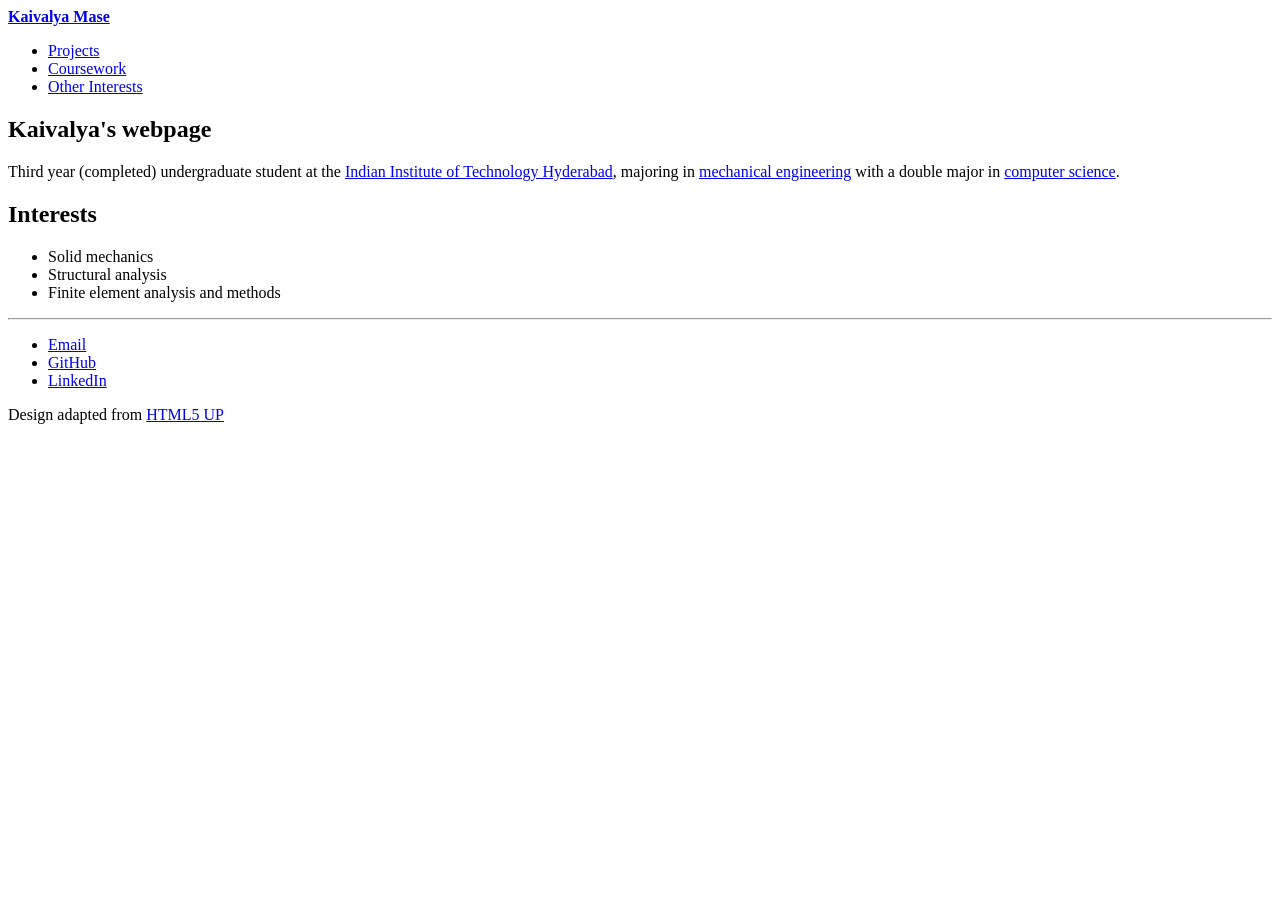
==== index.html @ 8a795da8 "Update index.html" ====
<!DOCTYPE HTML>
<!--
	Editorial by HTML5 UP
	html5up.net | @ajlkn
	Free for personal and commercial use under the CCA 3.0 license (html5up.net/license)
-->
<html>
	<head>
		<title>Kaivalya's homepage</title>
		<meta charset="utf-8" />
		<meta name="viewport" content="width=device-width, initial-scale=1, user-scalable=no" />
		<link rel="stylesheet" href="assets/css/main.css" />
	</head>
	<body class="is-preload">

		<!-- Wrapper -->
			<div id="wrapper">
					
				<!-- Main -->
					<div id="main">
						<div class="inner">

							<!-- Header -->
								<header id="header">
									<a href="index.html" class="logo"><strong>Kaivalya Mase</strong></a>
									<nav id="nav" class="links">
										<ul class="icons">
										<li><a href="projects.html"><span class="label">Projects</span></a></li> 
										<li><a href="coursework.html"><span class="label">Coursework</span></a></li>
										<li><a href="otherinterests.html"><span class="label">Other Interests</span></a></li>
									</ul>
									</nav>
								</header>


							<!-- Banner -->
								<section id="banner">
									<div class="content">
										<header>
											<h1 style = "text-align: left;">Kaivalya's webpage</h1>
											<!--<p><small>Created using html5</small></p> -->
										</header>
										<p>Third year (completed) undergraduate student at the <a href="https://iith.ac.in/">Indian Institute of Technology Hyderabad</a>, majoring in <a href="https://mae.iith.ac.in/">mechanical engineering</a> with a double major in <a href = "https://cse.iith.ac.in/">computer science</a>.</p>
										<!--
										<ul class="actions">
											<li><a href="#" class="button big">Learn More</a></li>
										</ul>
										-->	
									</div>
									
									<!--
									<span class="image object">
										<img src="images/pic10.jpg" alt="" />
									</span>
									-->
									
								</section>

							<!--Interests section-->
								<section id = "Interests">
									<div class="content">
										<header>
											<h2 style = "text-align: left;">Interests</h2>
											<p>
												 <ul>
													<li>Solid mechanics</li>
													<li>Structural analysis</li>
													<li>Finite element analysis and methods</li>
												</ul> 
											</p>
										</header>
									</div>
								</section>
					</div>
				<!--Footer-->
					<footer id="footer">
						<hr />
						<ul class="icons">
							<li>
								<a href="mailto:kaivalyam24@gmail.com" class="icon solid fa-envelope">
								<span class="label">Email</span>
								</a>
							</li>
							<li>
								<a href="https://github.com/kaivalya-mase" class="icon brands fa-github">
								<span class="label">GitHub</span>
								</a>
							</li>
							<li>
							<a href="https://www.linkedin.com/in/kaivalyamase/" class="icon brands fa-linkedin">
								<span class="label">LinkedIn</span>
							</a>
							</li>
  						</ul>
						<p class="copyright">Design adapted from <a href="https://html5up.net/">HTML5 UP</a></p>
					</footer>				

					</div>		
			</div>		
		<!-- Scripts -->
			<script src="assets/js/jquery.min.js"></script>
			<script src="assets/js/browser.min.js"></script>
			<script src="assets/js/breakpoints.min.js"></script>
			<script src="assets/js/util.js"></script>
			<script src="assets/js/main.js"></script>


	<script>
  document.querySelectorAll('a[href]').forEach(link => {
    const href = link.getAttribute('href');

    if (
      href.startsWith('http')  || 
	  href.startsWith('http')  &&
      !href.includes(window.location.hostname)
    ) {
      link.setAttribute('target', '_blank');
      link.setAttribute('rel', 'noopener noreferrer');
    }
  });
</script>

	</body>
</html>
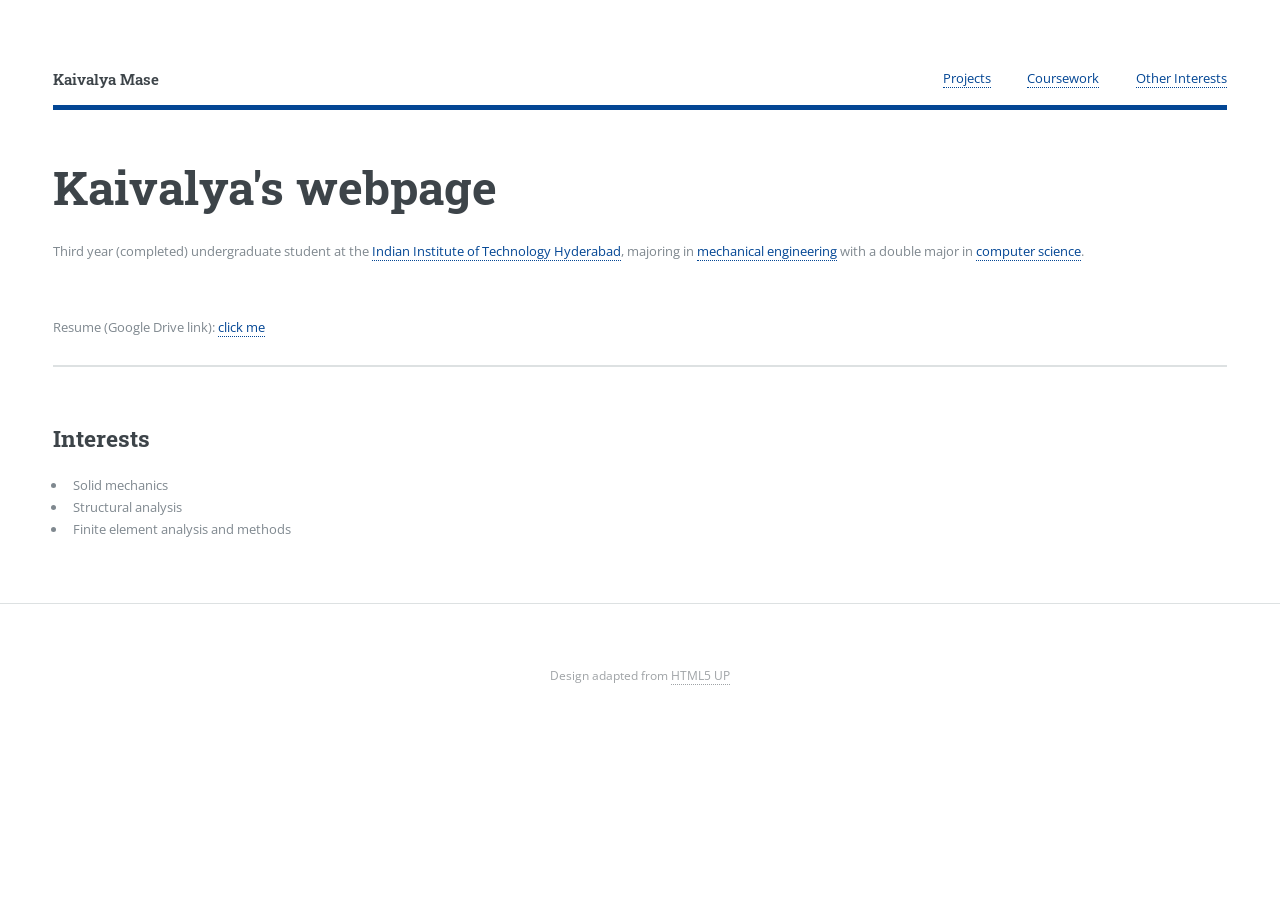
==== commit 96a964f3: "Update index.html" ====
--- a/index.html
+++ b/index.html
@@ -55,6 +55,11 @@
 									-->
 									
 								</section>
+							<div class="content">
+											<p>
+												Resume (Google Drive link): <a href="https://drive.google.com/file/d/1CzSXFOZEhD34NlR-c3jUuf8fWXaLIfVa/view?usp=drive_link">click me</a>
+											</p>
+									</div>
 
 							<!--Interests section-->
 								<section id = "Interests">
--- a/assets/css/main.css
+++ b/assets/css/main.css
@@ -0,0 +1,2308 @@
+@import url(fontawesome-all.min.css);
+@import url("https://fonts.googleapis.com/css?family=Open+Sans:400,600,400italic,600italic|Roboto+Slab:400,700");
+/*
+	Editorial by HTML5 UP
+	html5up.net | @ajlkn
+	Free for personal and commercial use under the CCA 3.0 license (html5up.net/license)
+*/
+html, body, div, span, applet, object,
+iframe, h1, h2, h3, h4, h5, h6, p, blockquote,
+pre, a, abbr, acronym, address, big, cite,
+code, del, dfn, em, img, ins, kbd, q, s, samp,
+small, strike, strong, sub, sup, tt, var, b,
+u, i, center, dl, dt, dd, ol, ul, li, fieldset,
+form, label, legend, table, caption, tbody,
+tfoot, thead, tr, th, td, article, aside,
+canvas, details, embed, figure, figcaption,
+footer, header, hgroup, menu, nav, output, ruby,
+section, summary, time, mark, audio, video {
+  margin: 0;
+  padding: 0;
+  border: 0;
+  font-size: 100%;
+  font: inherit;
+  vertical-align: baseline; }
+
+article, aside, details, figcaption, figure,
+footer, header, hgroup, menu, nav, section {
+  display: block; }
+
+
+body {
+  line-height: 1; }
+
+ol, ul {
+  list-style: none; }
+
+blockquote, q {
+  quotes: none; }
+  blockquote:before, blockquote:after, q:before, q:after {
+    content: '';
+    content: none; }
+
+table {
+  border-collapse: collapse;
+  border-spacing: 0; }
+
+body {
+  -webkit-text-size-adjust: none; }
+
+mark {
+  background-color: transparent;
+  color: inherit; }
+
+input::-moz-focus-inner {
+  border: 0;
+  padding: 0; }
+
+input, select, textarea {
+  -moz-appearance: none;
+  -webkit-appearance: none;
+  -ms-appearance: none;
+  appearance: none; }
+
+/* Basic */
+@-ms-viewport {
+  width: device-width; }
+
+body {
+  -ms-overflow-style: scrollbar; }
+
+@media screen and (max-width: 480px) {
+  html, body {
+    min-width: 320px; } }
+
+html {
+  box-sizing: border-box; }
+
+*, *:before, *:after {
+  box-sizing: inherit; }
+
+body {
+  background: #ffffff; }
+  body.is-preload *, body.is-preload *:before, body.is-preload *:after, body.is-resizing *, body.is-resizing *:before, body.is-resizing *:after {
+    -moz-animation: none !important;
+    -webkit-animation: none !important;
+    -ms-animation: none !important;
+    animation: none !important;
+    -moz-transition: none !important;
+    -webkit-transition: none !important;
+    -ms-transition: none !important;
+    transition: none !important; }
+
+/* Type */
+body, input, select, textarea {
+  color: #7f888f;
+  font-family: "Open Sans", sans-serif;
+  font-size: 13pt;
+  font-weight: 400;
+  line-height: 1.65; }
+  @media screen and (max-width: 1680px) {
+    body, input, select, textarea {
+      font-size: 11pt; } }
+  @media screen and (max-width: 1280px) {
+    body, input, select, textarea {
+      font-size: 10pt; } }
+  @media screen and (max-width: 360px) {
+    body, input, select, textarea {
+      font-size: 9pt; } }
+
+a {
+  /*-moz-transition: color 0.2s ease-in-out, border-bottom-color 0.2s ease-in-out;
+  -webkit-transition: color 0.2s ease-in-out, border-bottom-color 0.2s ease-in-out;
+  -ms-transition: color 0.2s ease-in-out, border-bottom-color 0.2s ease-in-out; */
+  transition: color 0.2s ease-in-out, border-bottom-color 0.2s ease-in-out;
+  border-bottom: dotted 1px;
+  color: #034694;
+  text-decoration: none; }
+  a:hover {
+    border-bottom: solid 1px;
+    border-bottom-color: #034694;
+    color: #034694 !important; }
+    a:hover strong {
+      color: inherit; }
+
+strong, b {
+  color: #3d4449;
+  font-weight: 600; }
+
+em, i {
+  font-style: italic; }
+
+p {
+  margin: 0 0 2em 0; }
+
+h1, h2, h3, h4, h5, h6 {
+  color: #3d4449;
+  font-family: "Roboto Slab", serif;
+  font-weight: 700;
+  line-height: 1.5;
+  margin: 0 0 1em 0; }
+  h1 a, h2 a, h3 a, h4 a, h5 a, h6 a {
+    /*color: inherit;*/
+    text-decoration: underline;
+    border-bottom: 0; }
+
+h1 {
+  font-size: 3em;
+  margin: 0 0 0.5em 0;
+  line-height: 1.3; }
+
+h2 {
+  font-size: 1.75em; }
+
+h3 {
+  font-size: 1.25em; }
+
+h4 {
+  font-size: 1.1em; }
+
+h5 {
+  font-size: 0.9em; }
+
+h6 {
+  font-size: 0.7em; }
+
+@media screen and (max-width: 1680px) {
+  h1 {
+    font-size: 3.5em; } }
+
+@media screen and (max-width: 980px) {
+  h1 {
+    font-size: 3.25em; } }
+
+@media screen and (max-width: 736px) {
+  h1 {
+    font-size: 2em;
+    line-height: 1.4; }
+  h2 {
+    font-size: 1.5em; } }
+
+sub {
+  font-size: 0.8em;
+  position: relative;
+  top: 0.5em; }
+
+sup {
+  font-size: 0.8em;
+  position: relative;
+  top: -0.5em; }
+
+blockquote {
+  border-left: solid 3px rgba(210, 215, 217, 0.75);
+  font-style: italic;
+  margin: 0 0 2em 0;
+  padding: 0.5em 0 0.5em 2em; }
+
+code {
+  background: rgba(230, 235, 237, 0.25);
+  border-radius: 0.375em;
+  border: solid 1px rgba(210, 215, 217, 0.75);
+  font-family: "Courier New", monospace;
+  font-size: 0.9em;
+  margin: 0 0.25em;
+  padding: 0.25em 0.65em; }
+
+pre {
+  -webkit-overflow-scrolling: touch;
+  font-family: "Courier New", monospace;
+  font-size: 0.9em;
+  margin: 0 0 2em 0; }
+  pre code {
+    display: block;
+    line-height: 1.75;
+    padding: 1em 1.5em;
+    overflow-x: auto; }
+
+hr {
+  border: 0;
+  border-bottom: solid 1px rgba(210, 215, 217, 0.75);
+  margin: 1em 0; }
+  hr.major {
+    margin: 3em 0; }
+
+.align-left {
+  text-align: left; }
+
+.align-center {
+  text-align: center; }
+
+.align-right {
+  text-align: right; }
+
+/* Row */
+.row {
+  display: flex;
+  flex-wrap: wrap;
+  box-sizing: border-box;
+  align-items: stretch; }
+  .row > * {
+    box-sizing: border-box; }
+  .row.gtr-uniform > * > :last-child {
+    margin-bottom: 0; }
+  .row.aln-left {
+    justify-content: flex-start; }
+  .row.aln-center {
+    justify-content: center; }
+  .row.aln-right {
+    justify-content: flex-end; }
+  .row.aln-top {
+    align-items: flex-start; }
+  .row.aln-middle {
+    align-items: center; }
+  .row.aln-bottom {
+    align-items: flex-end; }
+  .row > .imp {
+    order: -1; }
+  .row > .col-1 {
+    width: 8.33333%; }
+  .row > .off-1 {
+    margin-left: 8.33333%; }
+  .row > .col-2 {
+    width: 16.66667%; }
+  .row > .off-2 {
+    margin-left: 16.66667%; }
+  .row > .col-3 {
+    width: 25%; }
+  .row > .off-3 {
+    margin-left: 25%; }
+  .row > .col-4 {
+    width: 33.33333%; }
+  .row > .off-4 {
+    margin-left: 33.33333%; }
+  .row > .col-5 {
+    width: 41.66667%; }
+  .row > .off-5 {
+    margin-left: 41.66667%; }
+  .row > .col-6 {
+    width: 50%; }
+  .row > .off-6 {
+    margin-left: 50%; }
+  .row > .col-7 {
+    width: 58.33333%; }
+  .row > .off-7 {
+    margin-left: 58.33333%; }
+  .row > .col-8 {
+    width: 66.66667%; }
+  .row > .off-8 {
+    margin-left: 66.66667%; }
+  .row > .col-9 {
+    width: 75%; }
+  .row > .off-9 {
+    margin-left: 75%; }
+  .row > .col-10 {
+    width: 83.33333%; }
+  .row > .off-10 {
+    margin-left: 83.33333%; }
+  .row > .col-11 {
+    width: 91.66667%; }
+  .row > .off-11 {
+    margin-left: 91.66667%; }
+  .row > .col-12 {
+    width: 100%; }
+  .row > .off-12 {
+    margin-left: 100%; }
+  .row.gtr-0 {
+    margin-top: 0;
+    margin-left: 0em; }
+    .row.gtr-0 > * {
+      padding: 0 0 0 0em; }
+    .row.gtr-0.gtr-uniform {
+      margin-top: 0em; }
+      .row.gtr-0.gtr-uniform > * {
+        padding-top: 0em; }
+  .row.gtr-25 {
+    margin-top: 0;
+    margin-left: -0.375em; }
+    .row.gtr-25 > * {
+      padding: 0 0 0 0.375em; }
+    .row.gtr-25.gtr-uniform {
+      margin-top: -0.375em; }
+      .row.gtr-25.gtr-uniform > * {
+        padding-top: 0.375em; }
+  .row.gtr-50 {
+    margin-top: 0;
+    margin-left: -0.75em; }
+    .row.gtr-50 > * {
+      padding: 0 0 0 0.75em; }
+    .row.gtr-50.gtr-uniform {
+      margin-top: -0.75em; }
+      .row.gtr-50.gtr-uniform > * {
+        padding-top: 0.75em; }
+  .row {
+    margin-top: 0;
+    margin-left: -1.5em; }
+    .row > * {
+      padding: 0 0 0 1.5em; }
+    .row.gtr-uniform {
+      margin-top: -1.5em; }
+      .row.gtr-uniform > * {
+        padding-top: 1.5em; }
+  .row.gtr-150 {
+    margin-top: 0;
+    margin-left: -2.25em; }
+    .row.gtr-150 > * {
+      padding: 0 0 0 2.25em; }
+    .row.gtr-150.gtr-uniform {
+      margin-top: -2.25em; }
+      .row.gtr-150.gtr-uniform > * {
+        padding-top: 2.25em; }
+  .row.gtr-200 {
+    margin-top: 0;
+    margin-left: -3em; }
+    .row.gtr-200 > * {
+      padding: 0 0 0 3em; }
+    .row.gtr-200.gtr-uniform {
+      margin-top: -3em; }
+      .row.gtr-200.gtr-uniform > * {
+        padding-top: 3em; }
+  @media screen and (max-width: 1680px) {
+    .row {
+      display: flex;
+      flex-wrap: wrap;
+      box-sizing: border-box;
+      align-items: stretch; }
+      .row > * {
+        box-sizing: border-box; }
+      .row.gtr-uniform > * > :last-child {
+        margin-bottom: 0; }
+      .row.aln-left {
+        justify-content: flex-start; }
+      .row.aln-center {
+        justify-content: center; }
+      .row.aln-right {
+        justify-content: flex-end; }
+      .row.aln-top {
+        align-items: flex-start; }
+      .row.aln-middle {
+        align-items: center; }
+      .row.aln-bottom {
+        align-items: flex-end; }
+      .row > .imp-xlarge {
+        order: -1; }
+      .row > .col-1-xlarge {
+        width: 8.33333%; }
+      .row > .off-1-xlarge {
+        margin-left: 8.33333%; }
+      .row > .col-2-xlarge {
+        width: 16.66667%; }
+      .row > .off-2-xlarge {
+        margin-left: 16.66667%; }
+      .row > .col-3-xlarge {
+        width: 25%; }
+      .row > .off-3-xlarge {
+        margin-left: 25%; }
+      .row > .col-4-xlarge {
+        width: 33.33333%; }
+      .row > .off-4-xlarge {
+        margin-left: 33.33333%; }
+      .row > .col-5-xlarge {
+        width: 41.66667%; }
+      .row > .off-5-xlarge {
+        margin-left: 41.66667%; }
+      .row > .col-6-xlarge {
+        width: 50%; }
+      .row > .off-6-xlarge {
+        margin-left: 50%; }
+      .row > .col-7-xlarge {
+        width: 58.33333%; }
+      .row > .off-7-xlarge {
+        margin-left: 58.33333%; }
+      .row > .col-8-xlarge {
+        width: 66.66667%; }
+      .row > .off-8-xlarge {
+        margin-left: 66.66667%; }
+      .row > .col-9-xlarge {
+        width: 75%; }
+      .row > .off-9-xlarge {
+        margin-left: 75%; }
+      .row > .col-10-xlarge {
+        width: 83.33333%; }
+      .row > .off-10-xlarge {
+        margin-left: 83.33333%; }
+      .row > .col-11-xlarge {
+        width: 91.66667%; }
+      .row > .off-11-xlarge {
+        margin-left: 91.66667%; }
+      .row > .col-12-xlarge {
+        width: 100%; }
+      .row > .off-12-xlarge {
+        margin-left: 100%; }
+      .row.gtr-0 {
+        margin-top: 0;
+        margin-left: 0em; }
+        .row.gtr-0 > * {
+          padding: 0 0 0 0em; }
+        .row.gtr-0.gtr-uniform {
+          margin-top: 0em; }
+          .row.gtr-0.gtr-uniform > * {
+            padding-top: 0em; }
+      .row.gtr-25 {
+        margin-top: 0;
+        margin-left: -0.375em; }
+        .row.gtr-25 > * {
+          padding: 0 0 0 0.375em; }
+        .row.gtr-25.gtr-uniform {
+          margin-top: -0.375em; }
+          .row.gtr-25.gtr-uniform > * {
+            padding-top: 0.375em; }
+      .row.gtr-50 {
+        margin-top: 0;
+        margin-left: -0.75em; }
+        .row.gtr-50 > * {
+          padding: 0 0 0 0.75em; }
+        .row.gtr-50.gtr-uniform {
+          margin-top: -0.75em; }
+          .row.gtr-50.gtr-uniform > * {
+            padding-top: 0.75em; }
+      .row {
+        margin-top: 0;
+        margin-left: -1.5em; }
+        .row > * {
+          padding: 0 0 0 1.5em; }
+        .row.gtr-uniform {
+          margin-top: -1.5em; }
+          .row.gtr-uniform > * {
+            padding-top: 1.5em; }
+      .row.gtr-150 {
+        margin-top: 0;
+        margin-left: -2.25em; }
+        .row.gtr-150 > * {
+          padding: 0 0 0 2.25em; }
+        .row.gtr-150.gtr-uniform {
+          margin-top: -2.25em; }
+          .row.gtr-150.gtr-uniform > * {
+            padding-top: 2.25em; }
+      .row.gtr-200 {
+        margin-top: 0;
+        margin-left: -3em; }
+        .row.gtr-200 > * {
+          padding: 0 0 0 3em; }
+        .row.gtr-200.gtr-uniform {
+          margin-top: -3em; }
+          .row.gtr-200.gtr-uniform > * {
+            padding-top: 3em; } }
+  @media screen and (max-width: 1280px) {
+    .row {
+      display: flex;
+      flex-wrap: wrap;
+      box-sizing: border-box;
+      align-items: stretch; }
+      .row > * {
+        box-sizing: border-box; }
+      .row.gtr-uniform > * > :last-child {
+        margin-bottom: 0; }
+      .row.aln-left {
+        justify-content: flex-start; }
+      .row.aln-center {
+        justify-content: center; }
+      .row.aln-right {
+        justify-content: flex-end; }
+      .row.aln-top {
+        align-items: flex-start; }
+      .row.aln-middle {
+        align-items: center; }
+      .row.aln-bottom {
+        align-items: flex-end; }
+      .row > .imp-large {
+        order: -1; }
+      .row > .col-1-large {
+        width: 8.33333%; }
+      .row > .off-1-large {
+        margin-left: 8.33333%; }
+      .row > .col-2-large {
+        width: 16.66667%; }
+      .row > .off-2-large {
+        margin-left: 16.66667%; }
+      .row > .col-3-large {
+        width: 25%; }
+      .row > .off-3-large {
+        margin-left: 25%; }
+      .row > .col-4-large {
+        width: 33.33333%; }
+      .row > .off-4-large {
+        margin-left: 33.33333%; }
+      .row > .col-5-large {
+        width: 41.66667%; }
+      .row > .off-5-large {
+        margin-left: 41.66667%; }
+      .row > .col-6-large {
+        width: 50%; }
+      .row > .off-6-large {
+        margin-left: 50%; }
+      .row > .col-7-large {
+        width: 58.33333%; }
+      .row > .off-7-large {
+        margin-left: 58.33333%; }
+      .row > .col-8-large {
+        width: 66.66667%; }
+      .row > .off-8-large {
+        margin-left: 66.66667%; }
+      .row > .col-9-large {
+        width: 75%; }
+      .row > .off-9-large {
+        margin-left: 75%; }
+      .row > .col-10-large {
+        width: 83.33333%; }
+      .row > .off-10-large {
+        margin-left: 83.33333%; }
+      .row > .col-11-large {
+        width: 91.66667%; }
+      .row > .off-11-large {
+        margin-left: 91.66667%; }
+      .row > .col-12-large {
+        width: 100%; }
+      .row > .off-12-large {
+        margin-left: 100%; }
+      .row.gtr-0 {
+        margin-top: 0;
+        margin-left: 0em; }
+        .row.gtr-0 > * {
+          padding: 0 0 0 0em; }
+        .row.gtr-0.gtr-uniform {
+          margin-top: 0em; }
+          .row.gtr-0.gtr-uniform > * {
+            padding-top: 0em; }
+      .row.gtr-25 {
+        margin-top: 0;
+        margin-left: -0.375em; }
+        .row.gtr-25 > * {
+          padding: 0 0 0 0.375em; }
+        .row.gtr-25.gtr-uniform {
+          margin-top: -0.375em; }
+          .row.gtr-25.gtr-uniform > * {
+            padding-top: 0.375em; }
+      .row.gtr-50 {
+        margin-top: 0;
+        margin-left: -0.75em; }
+        .row.gtr-50 > * {
+          padding: 0 0 0 0.75em; }
+        .row.gtr-50.gtr-uniform {
+          margin-top: -0.75em; }
+          .row.gtr-50.gtr-uniform > * {
+            padding-top: 0.75em; }
+      .row {
+        margin-top: 0;
+        margin-left: -1.5em; }
+        .row > * {
+          padding: 0 0 0 1.5em; }
+        .row.gtr-uniform {
+          margin-top: -1.5em; }
+          .row.gtr-uniform > * {
+            padding-top: 1.5em; }
+      .row.gtr-150 {
+        margin-top: 0;
+        margin-left: -2.25em; }
+        .row.gtr-150 > * {
+          padding: 0 0 0 2.25em; }
+        .row.gtr-150.gtr-uniform {
+          margin-top: -2.25em; }
+          .row.gtr-150.gtr-uniform > * {
+            padding-top: 2.25em; }
+      .row.gtr-200 {
+        margin-top: 0;
+        margin-left: -3em; }
+        .row.gtr-200 > * {
+          padding: 0 0 0 3em; }
+        .row.gtr-200.gtr-uniform {
+          margin-top: -3em; }
+          .row.gtr-200.gtr-uniform > * {
+            padding-top: 3em; } }
+  @media screen and (max-width: 980px) {
+    .row {
+      display: flex;
+      flex-wrap: wrap;
+      box-sizing: border-box;
+      align-items: stretch; }
+      .row > * {
+        box-sizing: border-box; }
+      .row.gtr-uniform > * > :last-child {
+        margin-bottom: 0; }
+      .row.aln-left {
+        justify-content: flex-start; }
+      .row.aln-center {
+        justify-content: center; }
+      .row.aln-right {
+        justify-content: flex-end; }
+      .row.aln-top {
+        align-items: flex-start; }
+      .row.aln-middle {
+        align-items: center; }
+      .row.aln-bottom {
+        align-items: flex-end; }
+      .row > .imp-medium {
+        order: -1; }
+      .row > .col-1-medium {
+        width: 8.33333%; }
+      .row > .off-1-medium {
+        margin-left: 8.33333%; }
+      .row > .col-2-medium {
+        width: 16.66667%; }
+      .row > .off-2-medium {
+        margin-left: 16.66667%; }
+      .row > .col-3-medium {
+        width: 25%; }
+      .row > .off-3-medium {
+        margin-left: 25%; }
+      .row > .col-4-medium {
+        width: 33.33333%; }
+      .row > .off-4-medium {
+        margin-left: 33.33333%; }
+      .row > .col-5-medium {
+        width: 41.66667%; }
+      .row > .off-5-medium {
+        margin-left: 41.66667%; }
+      .row > .col-6-medium {
+        width: 50%; }
+      .row > .off-6-medium {
+        margin-left: 50%; }
+      .row > .col-7-medium {
+        width: 58.33333%; }
+      .row > .off-7-medium {
+        margin-left: 58.33333%; }
+      .row > .col-8-medium {
+        width: 66.66667%; }
+      .row > .off-8-medium {
+        margin-left: 66.66667%; }
+      .row > .col-9-medium {
+        width: 75%; }
+      .row > .off-9-medium {
+        margin-left: 75%; }
+      .row > .col-10-medium {
+        width: 83.33333%; }
+      .row > .off-10-medium {
+        margin-left: 83.33333%; }
+      .row > .col-11-medium {
+        width: 91.66667%; }
+      .row > .off-11-medium {
+        margin-left: 91.66667%; }
+      .row > .col-12-medium {
+        width: 100%; }
+      .row > .off-12-medium {
+        margin-left: 100%; }
+      .row.gtr-0 {
+        margin-top: 0;
+        margin-left: 0em; }
+        .row.gtr-0 > * {
+          padding: 0 0 0 0em; }
+        .row.gtr-0.gtr-uniform {
+          margin-top: 0em; }
+          .row.gtr-0.gtr-uniform > * {
+            padding-top: 0em; }
+      .row.gtr-25 {
+        margin-top: 0;
+        margin-left: -0.375em; }
+        .row.gtr-25 > * {
+          padding: 0 0 0 0.375em; }
+        .row.gtr-25.gtr-uniform {
+          margin-top: -0.375em; }
+          .row.gtr-25.gtr-uniform > * {
+            padding-top: 0.375em; }
+      .row.gtr-50 {
+        margin-top: 0;
+        margin-left: -0.75em; }
+        .row.gtr-50 > * {
+          padding: 0 0 0 0.75em; }
+        .row.gtr-50.gtr-uniform {
+          margin-top: -0.75em; }
+          .row.gtr-50.gtr-uniform > * {
+            padding-top: 0.75em; }
+      .row {
+        margin-top: 0;
+        margin-left: -1.5em; }
+        .row > * {
+          padding: 0 0 0 1.5em; }
+        .row.gtr-uniform {
+          margin-top: -1.5em; }
+          .row.gtr-uniform > * {
+            padding-top: 1.5em; }
+      .row.gtr-150 {
+        margin-top: 0;
+        margin-left: -2.25em; }
+        .row.gtr-150 > * {
+          padding: 0 0 0 2.25em; }
+        .row.gtr-150.gtr-uniform {
+          margin-top: -2.25em; }
+          .row.gtr-150.gtr-uniform > * {
+            padding-top: 2.25em; }
+      .row.gtr-200 {
+        margin-top: 0;
+        margin-left: -3em; }
+        .row.gtr-200 > * {
+          padding: 0 0 0 3em; }
+        .row.gtr-200.gtr-uniform {
+          margin-top: -3em; }
+          .row.gtr-200.gtr-uniform > * {
+            padding-top: 3em; } }
+  @media screen and (max-width: 736px) {
+    .row {
+      display: flex;
+      flex-wrap: wrap;
+      box-sizing: border-box;
+      align-items: stretch; }
+      .row > * {
+        box-sizing: border-box; }
+      .row.gtr-uniform > * > :last-child {
+        margin-bottom: 0; }
+      .row.aln-left {
+        justify-content: flex-start; }
+      .row.aln-center {
+        justify-content: center; }
+      .row.aln-right {
+        justify-content: flex-end; }
+      .row.aln-top {
+        align-items: flex-start; }
+      .row.aln-middle {
+        align-items: center; }
+      .row.aln-bottom {
+        align-items: flex-end; }
+      .row > .imp-small {
+        order: -1; }
+      .row > .col-1-small {
+        width: 8.33333%; }
+      .row > .off-1-small {
+        margin-left: 8.33333%; }
+      .row > .col-2-small {
+        width: 16.66667%; }
+      .row > .off-2-small {
+        margin-left: 16.66667%; }
+      .row > .col-3-small {
+        width: 25%; }
+      .row > .off-3-small {
+        margin-left: 25%; }
+      .row > .col-4-small {
+        width: 33.33333%; }
+      .row > .off-4-small {
+        margin-left: 33.33333%; }
+      .row > .col-5-small {
+        width: 41.66667%; }
+      .row > .off-5-small {
+        margin-left: 41.66667%; }
+      .row > .col-6-small {
+        width: 50%; }
+      .row > .off-6-small {
+        margin-left: 50%; }
+      .row > .col-7-small {
+        width: 58.33333%; }
+      .row > .off-7-small {
+        margin-left: 58.33333%; }
+      .row > .col-8-small {
+        width: 66.66667%; }
+      .row > .off-8-small {
+        margin-left: 66.66667%; }
+      .row > .col-9-small {
+        width: 75%; }
+      .row > .off-9-small {
+        margin-left: 75%; }
+      .row > .col-10-small {
+        width: 83.33333%; }
+      .row > .off-10-small {
+        margin-left: 83.33333%; }
+      .row > .col-11-small {
+        width: 91.66667%; }
+      .row > .off-11-small {
+        margin-left: 91.66667%; }
+      .row > .col-12-small {
+        width: 100%; }
+      .row > .off-12-small {
+        margin-left: 100%; }
+      .row.gtr-0 {
+        margin-top: 0;
+        margin-left: 0em; }
+        .row.gtr-0 > * {
+          padding: 0 0 0 0em; }
+        .row.gtr-0.gtr-uniform {
+          margin-top: 0em; }
+          .row.gtr-0.gtr-uniform > * {
+            padding-top: 0em; }
+      .row.gtr-25 {
+        margin-top: 0;
+        margin-left: -0.375em; }
+        .row.gtr-25 > * {
+          padding: 0 0 0 0.375em; }
+        .row.gtr-25.gtr-uniform {
+          margin-top: -0.375em; }
+          .row.gtr-25.gtr-uniform > * {
+            padding-top: 0.375em; }
+      .row.gtr-50 {
+        margin-top: 0;
+        margin-left: -0.75em; }
+        .row.gtr-50 > * {
+          padding: 0 0 0 0.75em; }
+        .row.gtr-50.gtr-uniform {
+          margin-top: -0.75em; }
+          .row.gtr-50.gtr-uniform > * {
+            padding-top: 0.75em; }
+      .row {
+        margin-top: 0;
+        margin-left: -1.5em; }
+        .row > * {
+          padding: 0 0 0 1.5em; }
+        .row.gtr-uniform {
+          margin-top: -1.5em; }
+          .row.gtr-uniform > * {
+            padding-top: 1.5em; }
+      .row.gtr-150 {
+        margin-top: 0;
+        margin-left: -2.25em; }
+        .row.gtr-150 > * {
+          padding: 0 0 0 2.25em; }
+        .row.gtr-150.gtr-uniform {
+          margin-top: -2.25em; }
+          .row.gtr-150.gtr-uniform > * {
+            padding-top: 2.25em; }
+      .row.gtr-200 {
+        margin-top: 0;
+        margin-left: -3em; }
+        .row.gtr-200 > * {
+          padding: 0 0 0 3em; }
+        .row.gtr-200.gtr-uniform {
+          margin-top: -3em; }
+          .row.gtr-200.gtr-uniform > * {
+            padding-top: 3em; } }
+  @media screen and (max-width: 480px) {
+    .row {
+      display: flex;
+      flex-wrap: wrap;
+      box-sizing: border-box;
+      align-items: stretch; }
+      .row > * {
+        box-sizing: border-box; }
+      .row.gtr-uniform > * > :last-child {
+        margin-bottom: 0; }
+      .row.aln-left {
+        justify-content: flex-start; }
+      .row.aln-center {
+        justify-content: center; }
+      .row.aln-right {
+        justify-content: flex-end; }
+      .row.aln-top {
+        align-items: flex-start; }
+      .row.aln-middle {
+        align-items: center; }
+      .row.aln-bottom {
+        align-items: flex-end; }
+      .row > .imp-xsmall {
+        order: -1; }
+      .row > .col-1-xsmall {
+        width: 8.33333%; }
+      .row > .off-1-xsmall {
+        margin-left: 8.33333%; }
+      .row > .col-2-xsmall {
+        width: 16.66667%; }
+      .row > .off-2-xsmall {
+        margin-left: 16.66667%; }
+      .row > .col-3-xsmall {
+        width: 25%; }
+      .row > .off-3-xsmall {
+        margin-left: 25%; }
+      .row > .col-4-xsmall {
+        width: 33.33333%; }
+      .row > .off-4-xsmall {
+        margin-left: 33.33333%; }
+      .row > .col-5-xsmall {
+        width: 41.66667%; }
+      .row > .off-5-xsmall {
+        margin-left: 41.66667%; }
+      .row > .col-6-xsmall {
+        width: 50%; }
+      .row > .off-6-xsmall {
+        margin-left: 50%; }
+      .row > .col-7-xsmall {
+        width: 58.33333%; }
+      .row > .off-7-xsmall {
+        margin-left: 58.33333%; }
+      .row > .col-8-xsmall {
+        width: 66.66667%; }
+      .row > .off-8-xsmall {
+        margin-left: 66.66667%; }
+      .row > .col-9-xsmall {
+        width: 75%; }
+      .row > .off-9-xsmall {
+        margin-left: 75%; }
+      .row > .col-10-xsmall {
+        width: 83.33333%; }
+      .row > .off-10-xsmall {
+        margin-left: 83.33333%; }
+      .row > .col-11-xsmall {
+        width: 91.66667%; }
+      .row > .off-11-xsmall {
+        margin-left: 91.66667%; }
+      .row > .col-12-xsmall {
+        width: 100%; }
+      .row > .off-12-xsmall {
+        margin-left: 100%; }
+      .row.gtr-0 {
+        margin-top: 0;
+        margin-left: 0em; }
+        .row.gtr-0 > * {
+          padding: 0 0 0 0em; }
+        .row.gtr-0.gtr-uniform {
+          margin-top: 0em; }
+          .row.gtr-0.gtr-uniform > * {
+            padding-top: 0em; }
+      .row.gtr-25 {
+        margin-top: 0;
+        margin-left: -0.375em; }
+        .row.gtr-25 > * {
+          padding: 0 0 0 0.375em; }
+        .row.gtr-25.gtr-uniform {
+          margin-top: -0.375em; }
+          .row.gtr-25.gtr-uniform > * {
+            padding-top: 0.375em; }
+      .row.gtr-50 {
+        margin-top: 0;
+        margin-left: -0.75em; }
+        .row.gtr-50 > * {
+          padding: 0 0 0 0.75em; }
+        .row.gtr-50.gtr-uniform {
+          margin-top: -0.75em; }
+          .row.gtr-50.gtr-uniform > * {
+            padding-top: 0.75em; }
+      .row {
+        margin-top: 0;
+        margin-left: -1.5em; }
+        .row > * {
+          padding: 0 0 0 1.5em; }
+        .row.gtr-uniform {
+          margin-top: -1.5em; }
+          .row.gtr-uniform > * {
+            padding-top: 1.5em; }
+      .row.gtr-150 {
+        margin-top: 0;
+        margin-left: -2.25em; }
+        .row.gtr-150 > * {
+          padding: 0 0 0 2.25em; }
+        .row.gtr-150.gtr-uniform {
+          margin-top: -2.25em; }
+          .row.gtr-150.gtr-uniform > * {
+            padding-top: 2.25em; }
+      .row.gtr-200 {
+        margin-top: 0;
+        margin-left: -3em; }
+        .row.gtr-200 > * {
+          padding: 0 0 0 3em; }
+        .row.gtr-200.gtr-uniform {
+          margin-top: -3em; }
+          .row.gtr-200.gtr-uniform > * {
+            padding-top: 3em; } }
+
+/* Section/Article */
+section.special, article.special {
+  text-align: center; }
+
+header p {
+  font-family: "Roboto Slab", serif;
+  font-size: 1em;
+  font-weight: 400;
+  letter-spacing: 0.075em;
+  margin-top: -0.5em;
+  text-transform: uppercase; }
+
+header.major > :last-child {
+  border-bottom: solid 3px #034694;
+  display: inline-block;
+  margin: 0 0 2em 0;
+  padding: 0 0.75em 0.5em 0; }
+
+header.main > :last-child {
+  margin: 0 0 1em 0; }
+
+/* Form */
+form {
+  margin: 0 0 2em 0; }
+
+label {
+  color: #3d4449;
+  display: block;
+  font-size: 0.9em;
+  font-weight: 600;
+  margin: 0 0 1em 0; }
+
+input[type="text"],
+input[type="password"],
+input[type="email"],
+input[type="tel"],
+input[type="search"],
+input[type="url"],
+select,
+textarea {
+  -moz-appearance: none;
+  -webkit-appearance: none;
+  -ms-appearance: none;
+  appearance: none;
+  background: #ffffff;
+  border-radius: 0.375em;
+  border: none;
+  border: solid 1px rgba(210, 215, 217, 0.75);
+  color: inherit;
+  display: block;
+  outline: 0;
+  padding: 0 1em;
+  text-decoration: none;
+  width: 100%; }
+  input[type="text"]:invalid,
+  input[type="password"]:invalid,
+  input[type="email"]:invalid,
+  input[type="tel"]:invalid,
+  input[type="search"]:invalid,
+  input[type="url"]:invalid,
+  select:invalid,
+  textarea:invalid {
+    box-shadow: none; }
+  input[type="text"]:focus,
+  input[type="password"]:focus,
+  input[type="email"]:focus,
+  input[type="tel"]:focus,
+  input[type="search"]:focus,
+  input[type="url"]:focus,
+  select:focus,
+  textarea:focus {
+    border-color: #034694;
+    box-shadow: 0 0 0 1px #034694; }
+
+select {
+  background-image: url("data:image/svg+xml;charset=utf8,%3Csvg xmlns='http://www.w3.org/2000/svg' width='40' height='40' preserveAspectRatio='none' viewBox='0 0 40 40'%3E%3Cpath d='M9.4,12.3l10.4,10.4l10.4-10.4c0.2-0.2,0.5-0.4,0.9-0.4c0.3,0,0.6,0.1,0.9,0.4l3.3,3.3c0.2,0.2,0.4,0.5,0.4,0.9 c0,0.4-0.1,0.6-0.4,0.9L20.7,31.9c-0.2,0.2-0.5,0.4-0.9,0.4c-0.3,0-0.6-0.1-0.9-0.4L4.3,17.3c-0.2-0.2-0.4-0.5-0.4-0.9 c0-0.4,0.1-0.6,0.4-0.9l3.3-3.3c0.2-0.2,0.5-0.4,0.9-0.4S9.1,12.1,9.4,12.3z' fill='rgba(210, 215, 217, 0.75)' /%3E%3C/svg%3E");
+  background-size: 1.25em;
+  background-repeat: no-repeat;
+  background-position: calc(100% - 1em) center;
+  height: 2.75em;
+  padding-right: 2.75em;
+  text-overflow: ellipsis; }
+  select option {
+    color: #3d4449;
+    background: #ffffff; }
+  select:focus::-ms-value {
+    background-color: transparent; }
+  select::-ms-expand {
+    display: none; }
+
+input[type="text"],
+input[type="password"],
+input[type="email"],
+input[type="tel"],
+input[type="search"],
+input[type="url"],
+select {
+  height: 2.75em; }
+
+textarea {
+  padding: 0.75em 1em; }
+
+input[type="checkbox"],
+input[type="radio"] {
+  -moz-appearance: none;
+  -webkit-appearance: none;
+  -ms-appearance: none;
+  appearance: none;
+  display: block;
+  float: left;
+  margin-right: -2em;
+  opacity: 0;
+  width: 1em;
+  z-index: -1; }
+  input[type="checkbox"] + label,
+  input[type="radio"] + label {
+    text-decoration: none;
+    color: #7f888f;
+    cursor: pointer;
+    display: inline-block;
+    font-size: 1em;
+    font-weight: 400;
+    padding-left: 2.4em;
+    padding-right: 0.75em;
+    position: relative; }
+    input[type="checkbox"] + label:before,
+    input[type="radio"] + label:before {
+      -moz-osx-font-smoothing: grayscale;
+      -webkit-font-smoothing: antialiased;
+      display: inline-block;
+      font-style: normal;
+      font-variant: normal;
+      text-rendering: auto;
+      line-height: 1;
+      text-transform: none !important;
+      font-family: 'Font Awesome 5 Free';
+      font-weight: 900; }
+    input[type="checkbox"] + label:before,
+    input[type="radio"] + label:before {
+      background: #ffffff;
+      border-radius: 0.375em;
+      border: solid 1px rgba(210, 215, 217, 0.75);
+      content: '';
+      display: inline-block;
+      font-size: 0.8em;
+      height: 2.0625em;
+      left: 0;
+      line-height: 2.0625em;
+      position: absolute;
+      text-align: center;
+      top: 0;
+      width: 2.0625em; }
+  input[type="checkbox"]:checked + label:before,
+  input[type="radio"]:checked + label:before {
+    background: #3d4449;
+    border-color: #3d4449;
+    color: #ffffff;
+    content: '\f00c'; }
+  input[type="checkbox"]:focus + label:before,
+  input[type="radio"]:focus + label:before {
+    border-color: #034694;
+    box-shadow: 0 0 0 1px #034694; }
+
+input[type="checkbox"] + label:before {
+  border-radius: 0.375em; }
+
+input[type="radio"] + label:before {
+  border-radius: 100%; }
+
+::-webkit-input-placeholder {
+  color: #9fa3a6 !important;
+  opacity: 1.0; }
+
+:-moz-placeholder {
+  color: #9fa3a6 !important;
+  opacity: 1.0; }
+
+::-moz-placeholder {
+  color: #9fa3a6 !important;
+  opacity: 1.0; }
+
+:-ms-input-placeholder {
+  color: #9fa3a6 !important;
+  opacity: 1.0; }
+
+/* Box */
+.box {
+  border-radius: 0.375em;
+  border: solid 1px rgba(210, 215, 217, 0.75);
+  margin-bottom: 2em;
+  padding: 1.5em; }
+  .box > :last-child,
+  .box > :last-child > :last-child,
+  .box > :last-child > :last-child > :last-child {
+    margin-bottom: 0; }
+  .box.alt {
+    border: 0;
+    border-radius: 0;
+    padding: 0; }
+
+/* Icon */
+.icon {
+  text-decoration: none;
+  border-bottom: none;
+  position: relative; }
+  .icon:before {
+    -moz-osx-font-smoothing: grayscale;
+    -webkit-font-smoothing: antialiased;
+    display: inline-block;
+    font-style: normal;
+    font-variant: normal;
+    text-rendering: auto;
+    line-height: 1;
+    text-transform: none !important;
+    font-family: 'Font Awesome 5 Free';
+    font-weight: 400; }
+  .icon > .label {
+    display: none; }
+  .icon:before {
+    line-height: inherit; }
+  .icon.solid:before {
+    font-weight: 900; }
+  .icon.brands:before {
+    font-family: 'Font Awesome 5 Brands'; }
+
+/* Image */
+.image {
+  border-radius: 0.375em;
+  border: 0;
+  display: inline-block;
+  position: relative; }
+  .image img {
+    border-radius: 0.375em;
+    display: block; }
+  .image.left, .image.right {
+    max-width: 40%; }
+    .image.left img, .image.right img {
+      width: 100%; }
+  .image.left {
+    float: left;
+    padding: 0 1.5em 1em 0;
+    top: 0.25em; }
+  .image.right {
+    float: right;
+    padding: 0 0 1em 1.5em;
+    top: 0.25em; }
+  .image.fit {
+    display: block;
+    margin: 0 0 2em 0;
+    width: 100%; }
+    .image.fit img {
+      width: 100%; }
+  .image.main {
+    display: block;
+    margin: 0 0 3em 0;
+    width: 100%; }
+    .image.main img {
+      width: 100%; }
+
+a.image {
+  overflow: hidden; }
+  a.image img {
+    -moz-transition: -moz-transform 0.2s ease;
+    -webkit-transition: -webkit-transform 0.2s ease;
+    -ms-transition: -ms-transform 0.2s ease;
+    transition: transform 0.2s ease; }
+  a.image:hover img {
+    -moz-transform: scale(1.075);
+    -webkit-transform: scale(1.075);
+    -ms-transform: scale(1.075);
+    transform: scale(1.075); }
+
+/* List */
+ol {
+  list-style: decimal;
+  margin: 0 0 2em 0;
+  padding-left: 1.25em; }
+  ol li {
+    padding-left: 0.25em; }
+
+ul {
+  list-style: disc;
+  margin: 0 0 2em 0;
+  padding-left: 1em; }
+  ul li {
+    padding-left: 0.5em; }
+  ul.alt {
+    list-style: none;
+    padding-left: 0; }
+    ul.alt li {
+      border-top: solid 1px rgba(210, 215, 217, 0.75);
+      padding: 0.5em 0; }
+      ul.alt li:first-child {
+        border-top: 0;
+        padding-top: 0; }
+
+dl {
+  margin: 0 0 2em 0; }
+  dl dt {
+    display: block;
+    font-weight: 600;
+    margin: 0 0 1em 0; }
+  dl dd {
+    margin-left: 2em; }
+
+/* Actions */
+ul.actions {
+  display: -moz-flex;
+  display: -webkit-flex;
+  display: -ms-flex;
+  display: flex;
+  cursor: default;
+  list-style: none;
+  margin-left: -1em;
+  padding-left: 0; }
+  ul.actions li {
+    padding: 0 0 0 1em;
+    vertical-align: middle; }
+  ul.actions.special {
+    -moz-justify-content: center;
+    -webkit-justify-content: center;
+    -ms-justify-content: center;
+    justify-content: center;
+    width: 100%;
+    margin-left: 0; }
+    ul.actions.special li:first-child {
+      padding-left: 0; }
+  ul.actions.stacked {
+    -moz-flex-direction: column;
+    -webkit-flex-direction: column;
+    -ms-flex-direction: column;
+    flex-direction: column;
+    margin-left: 0; }
+    ul.actions.stacked li {
+      padding: 1.3em 0 0 0; }
+      ul.actions.stacked li:first-child {
+        padding-top: 0; }
+  ul.actions.fit {
+    width: calc(100% + 1em); }
+    ul.actions.fit li {
+      -moz-flex-grow: 1;
+      -webkit-flex-grow: 1;
+      -ms-flex-grow: 1;
+      flex-grow: 1;
+      -moz-flex-shrink: 1;
+      -webkit-flex-shrink: 1;
+      -ms-flex-shrink: 1;
+      flex-shrink: 1;
+      width: 100%; }
+      ul.actions.fit li > * {
+        width: 100%; }
+    ul.actions.fit.stacked {
+      width: 100%; }
+
+/* Icons */
+ul.icons {
+  cursor: default;
+  list-style: none;
+  padding-left: 0; }
+  ul.icons li {
+    display: inline-block;
+    padding: 0 1em 0 0; }
+    ul.icons li:last-child {
+      padding-right: 0; }
+    ul.icons li .icon {
+      color: inherit; }
+      ul.icons li .icon:before {
+        font-size: 1.25em; }
+
+/* Contact */
+ul.contact {
+  list-style: none;
+  padding: 0; }
+  ul.contact li {
+    text-decoration: none;
+    border-top: solid 1px rgba(210, 215, 217, 0.75);
+    margin: 1.5em 0 0 0;
+    padding: 1.5em 0 0 3em;
+    position: relative; }
+    ul.contact li:before {
+      -moz-osx-font-smoothing: grayscale;
+      -webkit-font-smoothing: antialiased;
+      display: inline-block;
+      font-style: normal;
+      font-variant: normal;
+      text-rendering: auto;
+      line-height: 1;
+      text-transform: none !important;
+      font-family: 'Font Awesome 5 Free';
+      font-weight: 400; }
+    ul.contact li:before {
+      color: #034694;
+      display: inline-block;
+      font-size: 1.5em;
+      height: 1.125em;
+      left: 0;
+      line-height: 1.125em;
+      position: absolute;
+      text-align: center;
+      top: 1em;
+      width: 1.5em; }
+    ul.contact li:first-child {
+      border-top: 0;
+      margin-top: 0;
+      padding-top: 0; }
+      ul.contact li:first-child:before {
+        top: 0; }
+    ul.contact li a {
+      color: inherit; }
+
+/* Pagination */
+ul.pagination {
+  cursor: default;
+  list-style: none;
+  padding-left: 0; }
+  ul.pagination li {
+    display: inline-block;
+    padding-left: 0;
+    vertical-align: middle; }
+    ul.pagination li > .page {
+      -moz-transition: background-color 0.2s ease-in-out, color 0.2s ease-in-out;
+      -webkit-transition: background-color 0.2s ease-in-out, color 0.2s ease-in-out;
+      -ms-transition: background-color 0.2s ease-in-out, color 0.2s ease-in-out;
+      transition: background-color 0.2s ease-in-out, color 0.2s ease-in-out;
+      border-bottom: 0;
+      border-radius: 0.375em;
+      display: inline-block;
+      font-size: 0.8em;
+      font-weight: 600;
+      height: 2em;
+      line-height: 2em;
+      margin: 0 0.125em;
+      min-width: 2em;
+      padding: 0 0.5em;
+      text-align: center; }
+      ul.pagination li > .page.active {
+        background-color: #034694;
+        color: #ffffff !important; }
+        ul.pagination li > .page.active:hover {
+          background-color: #6a7ab5; }
+        ul.pagination li > .page.active:active {
+          background-color: #6a7ab5; }
+    ul.pagination li:first-child {
+      padding-right: 0.75em; }
+    ul.pagination li:last-child {
+      padding-left: 0.75em; }
+  @media screen and (max-width: 480px) {
+    ul.pagination li:nth-child(n+2):nth-last-child(n+2) {
+      display: none; }
+    ul.pagination li:first-child {
+      padding-right: 0; } }
+
+/* Table */
+.table-wrapper {
+  -webkit-overflow-scrolling: touch;
+  overflow-x: auto; }
+
+table {
+  margin: 0 0 2em 0;
+  width: 100%; }
+  table tbody tr {
+    border: solid 1px rgba(210, 215, 217, 0.75);
+    border-left: 0;
+    border-right: 0; }
+    table tbody tr:nth-child(2n + 1) {
+      background-color: rgba(230, 235, 237, 0.25); }
+  table td {
+    padding: 0.75em 0.75em; }
+  table th {
+    color: #3d4449;
+    font-size: 0.9em;
+    font-weight: 600;
+    padding: 0 0.75em 0.75em 0.75em;
+    text-align: left; }
+  table thead {
+    border-bottom: solid 2px rgba(210, 215, 217, 0.75); }
+  table tfoot {
+    border-top: solid 2px rgba(210, 215, 217, 0.75); }
+  table.alt {
+    border-collapse: separate; }
+    table.alt tbody tr td {
+      border: solid 1px rgba(210, 215, 217, 0.75);
+      border-left-width: 0;
+      border-top-width: 0; }
+      table.alt tbody tr td:first-child {
+        border-left-width: 1px; }
+    table.alt tbody tr:first-child td {
+      border-top-width: 1px; }
+    table.alt thead {
+      border-bottom: 0; }
+    table.alt tfoot {
+      border-top: 0; }
+
+/* Button */
+input[type="submit"],
+input[type="reset"],
+input[type="button"],
+button,
+.button {
+  -moz-appearance: none;
+  -webkit-appearance: none;
+  -ms-appearance: none;
+  appearance: none;
+  -moz-transition: background-color 0.2s ease-in-out, color 0.2s ease-in-out;
+  -webkit-transition: background-color 0.2s ease-in-out, color 0.2s ease-in-out;
+  -ms-transition: background-color 0.2s ease-in-out, color 0.2s ease-in-out;
+  transition: background-color 0.2s ease-in-out, color 0.2s ease-in-out;
+  background-color: transparent;
+  border-radius: 0.375em;
+  border: 0;
+  box-shadow: inset 0 0 0 2px #034694;
+  color: #034694 !important;
+  cursor: pointer;
+  display: inline-block;
+  font-family: "Roboto Slab", serif;
+  font-size: 0.8em;
+  font-weight: 700;
+  height: 3.5em;
+  letter-spacing: 0.075em;
+  line-height: 3.5em;
+  padding: 0 2.25em;
+  text-align: center;
+  text-decoration: none;
+  text-transform: uppercase;
+  white-space: nowrap; }
+  input[type="submit"]:hover,
+  input[type="reset"]:hover,
+  input[type="button"]:hover,
+  button:hover,
+  .button:hover {
+    background-color: rgba(245, 106, 106, 0.05); }
+  input[type="submit"]:active,
+  input[type="reset"]:active,
+  input[type="button"]:active,
+  button:active,
+  .button:active {
+    background-color: rgba(245, 106, 106, 0.15); }
+  input[type="submit"].icon:before,
+  input[type="reset"].icon:before,
+  input[type="button"].icon:before,
+  button.icon:before,
+  .button.icon:before {
+    margin-right: 0.5em; }
+  input[type="submit"].fit,
+  input[type="reset"].fit,
+  input[type="button"].fit,
+  button.fit,
+  .button.fit {
+    width: 100%; }
+  input[type="submit"].small,
+  input[type="reset"].small,
+  input[type="button"].small,
+  button.small,
+  .button.small {
+    font-size: 0.6em; }
+  input[type="submit"].large,
+  input[type="reset"].large,
+  input[type="button"].large,
+  button.large,
+  .button.large {
+    font-size: 1em;
+    height: 3.65em;
+    line-height: 3.65em; }
+  input[type="submit"].primary,
+  input[type="reset"].primary,
+  input[type="button"].primary,
+  button.primary,
+  .button.primary {
+    background-color: #034694;
+    box-shadow: none;
+    color: #ffffff !important; }
+    input[type="submit"].primary:hover,
+    input[type="reset"].primary:hover,
+    input[type="button"].primary:hover,
+    button.primary:hover,
+    .button.primary:hover {
+      background-color: #6a7ab5; }
+    input[type="submit"].primary:active,
+    input[type="reset"].primary:active,
+    input[type="button"].primary:active,
+    button.primary:active,
+    .button.primary:active {
+      background-color: #6a7ab5; }
+  input[type="submit"].disabled, input[type="submit"]:disabled,
+  input[type="reset"].disabled,
+  input[type="reset"]:disabled,
+  input[type="button"].disabled,
+  input[type="button"]:disabled,
+  button.disabled,
+  button:disabled,
+  .button.disabled,
+  .button:disabled {
+    pointer-events: none;
+    opacity: 0.25; }
+
+/* Mini Posts */
+.mini-posts article {
+  border-top: solid 1px rgba(210, 215, 217, 0.75);
+  margin-top: 2em;
+  padding-top: 2em; }
+  .mini-posts article .image {
+    display: block;
+    margin: 0 0 1.5em 0; }
+    .mini-posts article .image img {
+      display: block;
+      width: 100%; }
+  .mini-posts article:first-child {
+    border-top: 0;
+    margin-top: 0;
+    padding-top: 0; }
+
+/* Features */
+.features {
+  display: -moz-flex;
+  display: -webkit-flex;
+  display: -ms-flex;
+  display: flex;
+  -moz-flex-wrap: wrap;
+  -webkit-flex-wrap: wrap;
+  -ms-flex-wrap: wrap;
+  flex-wrap: wrap;
+  margin: 0 0 2em -3em;
+  width: calc(100% + 3em); }
+  .features article {
+    -moz-align-items: center;
+    -webkit-align-items: center;
+    -ms-align-items: center;
+    align-items: center;
+    display: -moz-flex;
+    display: -webkit-flex;
+    display: -ms-flex;
+    display: flex;
+    margin: 0 0 3em 3em;
+    position: relative;
+    width: calc(50% - 3em); }
+    .features article:nth-child(2n - 1) {
+      margin-right: 1.5em; }
+    .features article:nth-child(2n) {
+      margin-left: 1.5em; }
+    .features article:nth-last-child(1), .features article:nth-last-child(2) {
+      margin-bottom: 0; }
+    .features article .icon {
+      -moz-flex-grow: 0;
+      -webkit-flex-grow: 0;
+      -ms-flex-grow: 0;
+      flex-grow: 0;
+      -moz-flex-shrink: 0;
+      -webkit-flex-shrink: 0;
+      -ms-flex-shrink: 0;
+      flex-shrink: 0;
+      display: block;
+      height: 10em;
+      line-height: 10em;
+      margin: 0 2em 0 0;
+      text-align: center;
+      width: 10em; }
+      .features article .icon:before {
+        color: #034694;
+        font-size: 2.75rem;
+        position: relative;
+        top: 0.05em; }
+      .features article .icon:after {
+        -moz-transform: rotate(45deg);
+        -webkit-transform: rotate(45deg);
+        -ms-transform: rotate(45deg);
+        transform: rotate(45deg);
+        border-radius: 0.25rem;
+        border: solid 2px rgba(210, 215, 217, 0.75);
+        content: '';
+        display: block;
+        height: 7em;
+        left: 50%;
+        margin: -3.5em 0 0 -3.5em;
+        position: absolute;
+        top: 50%;
+        width: 7em; }
+    .features article .content {
+      -moz-flex-grow: 1;
+      -webkit-flex-grow: 1;
+      -ms-flex-grow: 1;
+      flex-grow: 1;
+      -moz-flex-shrink: 1;
+      -webkit-flex-shrink: 1;
+      -ms-flex-shrink: 1;
+      flex-shrink: 1;
+      width: 100%; }
+      .features article .content > :last-child {
+        margin-bottom: 0; }
+  @media screen and (max-width: 980px) {
+    .features {
+      margin: 0 0 2em 0;
+      width: 100%; }
+      .features article {
+        margin: 0 0 3em 0;
+        width: 100%; }
+        .features article:nth-child(2n - 1) {
+          margin-right: 0; }
+        .features article:nth-child(2n) {
+          margin-left: 0; }
+        .features article:nth-last-child(1), .features article:nth-last-child(2) {
+          margin-bottom: 3em; }
+        .features article:last-child {
+          margin-bottom: 0; }
+        .features article .icon {
+          height: 8em;
+          line-height: 8em;
+          width: 8em; }
+          .features article .icon:before {
+            font-size: 2.25rem; }
+          .features article .icon:after {
+            height: 6em;
+            margin: -3em 0 0 -3em;
+            width: 6em; } }
+  @media screen and (max-width: 480px) {
+    .features article {
+      -moz-flex-direction: column;
+      -webkit-flex-direction: column;
+      -ms-flex-direction: column;
+      flex-direction: column;
+      -moz-align-items: -moz-flex-start;
+      -webkit-align-items: -webkit-flex-start;
+      -ms-align-items: -ms-flex-start;
+      align-items: flex-start; }
+      .features article .icon {
+        height: 6em;
+        line-height: 6em;
+        margin: 0 0 1.5em 0;
+        width: 6em; }
+        .features article .icon:before {
+          font-size: 1.5rem; }
+        .features article .icon:after {
+          height: 4em;
+          margin: -2em 0 0 -2em;
+          width: 4em; } }
+  @media screen and (max-width: 480px) {
+    .features article .icon:before {
+      font-size: 1.25rem; } }
+
+/* Posts */
+.posts {
+  display: -moz-flex;
+  display: -webkit-flex;
+  display: -ms-flex;
+  display: flex;
+  -moz-flex-wrap: wrap;
+  -webkit-flex-wrap: wrap;
+  -ms-flex-wrap: wrap;
+  flex-wrap: wrap;
+  margin: 0 0 2em -6em;
+  width: calc(100% + 6em); }
+  .posts article {
+    -moz-flex-grow: 0;
+    -webkit-flex-grow: 0;
+    -ms-flex-grow: 0;
+    flex-grow: 0;
+    -moz-flex-shrink: 1;
+    -webkit-flex-shrink: 1;
+    -ms-flex-shrink: 1;
+    flex-shrink: 1;
+    margin: 0 0 6em 6em;
+    position: relative;
+    width: calc(33.33333% - 6em); }
+    .posts article:before {
+      background: rgba(210, 215, 217, 0.75);
+      content: '';
+      display: block;
+      height: calc(100% + 6em);
+      left: -3em;
+      position: absolute;
+      top: 0;
+      width: 1px; }
+    .posts article:after {
+      background: rgba(210, 215, 217, 0.75);
+      bottom: -3em;
+      content: '';
+      display: block;
+      height: 1px;
+      position: absolute;
+      right: 0;
+      width: calc(100% + 6em); }
+    .posts article > :last-child {
+      margin-bottom: 0; }
+    .posts article .image {
+      display: block;
+      margin: 0 0 2em 0; }
+      .posts article .image img {
+        display: block;
+        width: 100%; }
+  @media screen and (min-width: 1681px) {
+    .posts article:nth-child(3n + 1):before {
+      display: none; }
+    .posts article:nth-child(3n + 1):after {
+      width: 100%; }
+    .posts article:nth-last-child(1), .posts article:nth-last-child(2), .posts article:nth-last-child(3) {
+      margin-bottom: 0; }
+      .posts article:nth-last-child(1):before, .posts article:nth-last-child(2):before, .posts article:nth-last-child(3):before {
+        height: 100%; }
+      .posts article:nth-last-child(1):after, .posts article:nth-last-child(2):after, .posts article:nth-last-child(3):after {
+        display: none; } }
+  @media screen and (max-width: 1680px) {
+    .posts article {
+      width: calc(50% - 6em); }
+      .posts article:nth-last-child(3) {
+        margin-bottom: 6em; } }
+  @media screen and (min-width: 481px) and (max-width: 1680px) {
+    .posts article:nth-child(2n + 1):before {
+      display: none; }
+    .posts article:nth-child(2n + 1):after {
+      width: 100%; }
+    .posts article:nth-last-child(1), .posts article:nth-last-child(2) {
+      margin-bottom: 0; }
+      .posts article:nth-last-child(1):before, .posts article:nth-last-child(2):before {
+        height: 100%; }
+      .posts article:nth-last-child(1):after, .posts article:nth-last-child(2):after {
+        display: none; } }
+  @media screen and (max-width: 736px) {
+    .posts {
+      margin: 0 0 2em -4.5em;
+      width: calc(100% + 4.5em); }
+      .posts article {
+        margin: 0 0 4.5em 4.5em;
+        width: calc(50% - 4.5em); }
+        .posts article:before {
+          height: calc(100% + 4.5em);
+          left: -2.25em; }
+        .posts article:after {
+          bottom: -2.25em;
+          width: calc(100% + 4.5em); }
+        .posts article:nth-last-child(3) {
+          margin-bottom: 4.5em; } }
+  @media screen and (max-width: 480px) {
+    .posts {
+      margin: 0 0 2em 0;
+      width: 100%; }
+      .posts article {
+        margin: 0 0 4.5em 0;
+        width: 100%; }
+        .posts article:before {
+          display: none; }
+        .posts article:after {
+          width: 100%; }
+        .posts article:last-child {
+          margin-bottom: 0; }
+          .posts article:last-child:after {
+            display: none; } }
+
+/* Wrapper */
+#wrapper {
+  display: -moz-flex;
+  display: -webkit-flex;
+  display: -ms-flex;
+  display: flex;
+  -moz-flex-direction: row-reverse;
+  -webkit-flex-direction: row-reverse;
+  -ms-flex-direction: row-reverse;
+  flex-direction: row-reverse;
+  min-height: 100vh; }
+
+/* Main */
+#main {
+  -moz-flex-grow: 1;
+  -webkit-flex-grow: 1;
+  -ms-flex-grow: 1;
+  flex-grow: 1;
+  -moz-flex-shrink: 1;
+  -webkit-flex-shrink: 1;
+  -ms-flex-shrink: 1;
+  flex-shrink: 1;
+  width: 100%; }
+  #main > .inner {
+    padding: 0 6em 0.1em 6em ;
+    margin: 0 auto;
+    max-width: 110em; }
+    #main > .inner > section {
+      padding: 6em 0 4em 0 ;
+      border-top: solid 2px rgba(210, 215, 217, 0.75); }
+      #main > .inner > section:first-of-type {
+        border-top: 0 !important; }
+  @media screen and (max-width: 1680px) {
+    #main > .inner {
+      padding: 0 5em 0.1em 5em ; }
+      #main > .inner > section {
+        padding: 5em 0 3em 0 ; } }
+  @media screen and (max-width: 1280px) {
+    #main > .inner {
+      padding: 0 4em 0.1em 4em ; }
+      #main > .inner > section {
+        padding: 4em 0 2em 0 ; } }
+  @media screen and (max-width: 736px) {
+    #main > .inner {
+      padding: 0 2em 0.1em 2em ; }
+      #main > .inner > section {
+        padding: 3em 0 1em 0 ; } }
+
+/* Sidebar */
+#search form {
+  text-decoration: none;
+  position: relative; }
+  #search form:before {
+    -moz-osx-font-smoothing: grayscale;
+    -webkit-font-smoothing: antialiased;
+    display: inline-block;
+    font-style: normal;
+    font-variant: normal;
+    text-rendering: auto;
+    line-height: 1;
+    text-transform: none !important;
+    font-family: 'Font Awesome 5 Free';
+    font-weight: 900; }
+  #search form:before {
+    -moz-transform: scaleX(-1);
+    -webkit-transform: scaleX(-1);
+    -ms-transform: scaleX(-1);
+    transform: scaleX(-1);
+    color: #7f888f;
+    content: '\f002';
+    cursor: default;
+    display: block;
+    font-size: 1.5em;
+    height: 2em;
+    line-height: 2em;
+    opacity: 0.325;
+    position: absolute;
+    right: 0;
+    text-align: center;
+    top: 0;
+    width: 2em; }
+  #search form input[type="text"] {
+    padding-right: 2.75em; }
+
+#sidebar {
+  -moz-flex-grow: 0;
+  -webkit-flex-grow: 0;
+  -ms-flex-grow: 0;
+  flex-grow: 0;
+  -moz-flex-shrink: 0;
+  -webkit-flex-shrink: 0;
+  -ms-flex-shrink: 0;
+  flex-shrink: 0;
+  -moz-transition: margin-left 0.5s ease, box-shadow 0.5s ease;
+  -webkit-transition: margin-left 0.5s ease, box-shadow 0.5s ease;
+  -ms-transition: margin-left 0.5s ease, box-shadow 0.5s ease;
+  transition: margin-left 0.5s ease, box-shadow 0.5s ease;
+  background-color: #f5f6f7;
+  font-size: 0.9em;
+  position: relative;
+  width: 26em; }
+  #sidebar h2 {
+    font-size: 1.38889em; }
+  #sidebar > .inner {
+    padding: 2.22222em 2.22222em 2.44444em 2.22222em ;
+    position: relative;
+    width: 26em; }
+    #sidebar > .inner > * {
+      border-bottom: solid 2px rgba(210, 215, 217, 0.75);
+      margin: 0 0 3.5em 0;
+      padding: 0 0 3.5em 0; }
+      #sidebar > .inner > * > :last-child {
+        margin-bottom: 0; }
+      #sidebar > .inner > *:last-child {
+        border-bottom: 0;
+        margin-bottom: 0;
+        padding-bottom: 0; }
+    #sidebar > .inner > .alt {
+      background-color: #eff1f2;
+      border-bottom: 0;
+      margin: -2.22222em 0 4.44444em -2.22222em;
+      padding: 2.22222em;
+      width: calc(100% + 4.44444em); }
+  #sidebar .toggle {
+    text-decoration: none;
+    -moz-transition: left 0.5s ease;
+    -webkit-transition: left 0.5s ease;
+    -ms-transition: left 0.5s ease;
+    transition: left 0.5s ease;
+    -webkit-tap-highlight-color: rgba(255, 255, 255, 0);
+    border: 0;
+    display: block;
+    height: 7.5em;
+    left: 26em;
+    line-height: 7.5em;
+    outline: 0;
+    overflow: hidden;
+    position: absolute;
+    text-align: center;
+    text-indent: -15em;
+    white-space: nowrap;
+    top: 0;
+    width: 6em;
+    z-index: 10000; }
+    #sidebar .toggle:before {
+      -moz-osx-font-smoothing: grayscale;
+      -webkit-font-smoothing: antialiased;
+      display: inline-block;
+      font-style: normal;
+      font-variant: normal;
+      text-rendering: auto;
+      line-height: 1;
+      text-transform: none !important;
+      font-family: 'Font Awesome 5 Free';
+      font-weight: 900; }
+    #sidebar .toggle:before {
+      content: '\f0c9';
+      font-size: 2rem;
+      height: inherit;
+      left: 0;
+      line-height: inherit;
+      position: absolute;
+      text-indent: 0;
+      top: 0;
+      width: inherit; }
+  #sidebar.inactive {
+    margin-left: -26em; }
+  @media screen and (max-width: 1680px) {
+    #sidebar {
+      width: 24em; }
+      #sidebar > .inner {
+        padding: 1.66667em 1.66667em 1.33333em 1.66667em ;
+        width: 24em; }
+        #sidebar > .inner > .alt {
+          margin: -1.66667em 0 3.33333em -1.66667em;
+          padding: 1.66667em;
+          width: calc(100% + 3.33333em); }
+      #sidebar .toggle {
+        height: 6.25em;
+        left: 24em;
+        line-height: 6.25em;
+        text-indent: 5em;
+        width: 5em; }
+        #sidebar .toggle:before {
+          font-size: 1.5rem; }
+      #sidebar.inactive {
+        margin-left: -24em; } }
+  @media screen and (max-width: 1280px) {
+    #sidebar {
+      box-shadow: 0 0 5em 0 rgba(0, 0, 0, 0.175);
+      height: 100%;
+      left: 0;
+      position: fixed;
+      top: 0;
+      z-index: 10000; }
+      #sidebar.inactive {
+        box-shadow: none; }
+      #sidebar > .inner {
+        -webkit-overflow-scrolling: touch;
+        height: 100%;
+        left: 0;
+        overflow-x: hidden;
+        overflow-y: auto;
+        position: absolute;
+        top: 0; }
+        #sidebar > .inner:after {
+          content: '';
+          display: block;
+          height: 4em;
+          width: 100%; }
+      #sidebar .toggle {
+        text-indent: 6em;
+        width: 6em; }
+        #sidebar .toggle:before {
+          font-size: 1.5rem;
+          margin-left: -0.4375em; }
+      body.is-preload #sidebar {
+        display: none; } }
+  @media screen and (max-width: 736px) {
+    #sidebar .toggle {
+      text-indent: 7.25em;
+      width: 7.25em; }
+      #sidebar .toggle:before {
+        color: #7f888f;
+        margin-left: -0.0625em;
+        margin-top: -0.25em;
+        font-size: 1.1rem;
+        z-index: 1; }
+      #sidebar .toggle:after {
+        background: rgba(222, 225, 226, 0.75);
+        border-radius: 0.375em;
+        content: '';
+        height: 3.5em;
+        left: 1em;
+        position: absolute;
+        top: 1em;
+        width: 5em; } }
+
+/* Header */
+#header {
+  display: -moz-flex;
+  display: -webkit-flex;
+  display: -ms-flex;
+  display: flex;
+  border-bottom: solid 5px #034694;
+  padding: 6em 0 1em 0;
+  position: relative; }
+  #header > * {
+    -moz-flex: 1;
+    -webkit-flex: 1;
+    -ms-flex: 1;
+    flex: 1;
+    margin-bottom: 0; }
+  #header .logo {
+    border-bottom: 0;
+    color: inherit;
+    font-family: "Roboto Slab", serif;
+    font-size: 1.125em; }
+  #header .icons {
+    text-align: right; }
+  @media screen and (max-width: 1680px) {
+    #header {
+      padding-top: 5em; } }
+  @media screen and (max-width: 736px) {
+    #header {
+      padding-top: 6.5em; }
+      #header .logo {
+        font-size: 1.25em;
+        margin: 0; }
+      #header .icons {
+        height: 5em;
+        line-height: 5em;
+        position: absolute;
+        right: -0.5em;
+        top: 0; } }
+
+/* Banner */
+#banner {
+  padding: 6em 0 4em 0 ;
+  display: -moz-flex;
+  display: -webkit-flex;
+  display: -ms-flex;
+  display: flex; }
+  #banner h1 {
+    margin-top: -0.125em; }
+  #banner .content {
+    -moz-flex-grow: 1;
+    -webkit-flex-grow: 1;
+    -ms-flex-grow: 1;
+    flex-grow: 1;
+    -moz-flex-shrink: 1;
+    -webkit-flex-shrink: 1;
+    -ms-flex-shrink: 1;
+    flex-shrink: 1;
+    width: 50%; }
+  #banner .image {
+    -moz-flex-grow: 0;
+    -webkit-flex-grow: 0;
+    -ms-flex-grow: 0;
+    flex-grow: 0;
+    -moz-flex-shrink: 0;
+    -webkit-flex-shrink: 0;
+    -ms-flex-shrink: 0;
+    flex-shrink: 0;
+    display: block;
+    margin: 0 0 2em 4em;
+    width: 50%; }
+    #banner .image img {
+      height: 100%;
+      -moz-object-fit: cover;
+      -webkit-object-fit: cover;
+      -ms-object-fit: cover;
+      object-fit: cover;
+      -moz-object-position: center;
+      -webkit-object-position: center;
+      -ms-object-position: center;
+      object-position: center;
+      width: 100%; }
+  @media screen and (orientation: portrait) {
+    #banner {
+      -moz-flex-direction: column-reverse;
+      -webkit-flex-direction: column-reverse;
+      -ms-flex-direction: column-reverse;
+      flex-direction: column-reverse; }
+      #banner h1 br {
+        display: none; }
+      #banner .content {
+        -moz-flex-grow: 0;
+        -webkit-flex-grow: 0;
+        -ms-flex-grow: 0;
+        flex-grow: 0;
+        -moz-flex-shrink: 0;
+        -webkit-flex-shrink: 0;
+        -ms-flex-shrink: 0;
+        flex-shrink: 0;
+        width: 100%; }
+      #banner .image {
+        -moz-flex-grow: 0;
+        -webkit-flex-grow: 0;
+        -ms-flex-grow: 0;
+        flex-grow: 0;
+        -moz-flex-shrink: 0;
+        -webkit-flex-shrink: 0;
+        -ms-flex-shrink: 0;
+        flex-shrink: 0;
+        margin: 0 0 4em 0;
+        height: 25em;
+        max-height: 50vh;
+        min-height: 18em;
+        width: 100%; } }
+  @media screen and (orientation: portrait) and (max-width: 480px) {
+    #banner .image {
+      max-height: 35vh; } }
+
+/* Footer */
+#footer .copyright {
+  color: #9fa3a6;
+  font-size: 0.9em;
+text-align: center; }
+  #footer .copyright a {
+    color: inherit; }
+
+/* Menu */
+#menu ul {
+  -moz-user-select: none;
+  -webkit-user-select: none;
+  -ms-user-select: none;
+  user-select: none;
+  color: #3d4449;
+  font-family: "Roboto Slab", serif;
+  font-weight: 400;
+  letter-spacing: 0.075em;
+  list-style: none;
+  margin-bottom: 0;
+  padding: 0;
+  text-transform: uppercase; }
+  #menu ul a, #menu ul span {
+    border-bottom: 0;
+    color: inherit;
+    cursor: pointer;
+    display: block;
+    font-size: 0.9em;
+    padding: 0.625em 0; }
+    #menu ul a:hover, #menu ul span:hover {
+      color: #034694; }
+    #menu ul a.opener, #menu ul span.opener {
+      -moz-transition: color 0.2s ease-in-out;
+      -webkit-transition: color 0.2s ease-in-out;
+      -ms-transition: color 0.2s ease-in-out;
+      transition: color 0.2s ease-in-out;
+      text-decoration: none;
+      -webkit-tap-highlight-color: rgba(255, 255, 255, 0);
+      position: relative; }
+      #menu ul a.opener:before, #menu ul span.opener:before {
+        -moz-osx-font-smoothing: grayscale;
+        -webkit-font-smoothing: antialiased;
+        display: inline-block;
+        font-style: normal;
+        font-variant: normal;
+        text-rendering: auto;
+        line-height: 1;
+        text-transform: none !important;
+        font-family: 'Font Awesome 5 Free';
+        font-weight: 900; }
+      #menu ul a.opener:before, #menu ul span.opener:before {
+        -moz-transition: color 0.2s ease-in-out, -moz-transform 0.2s ease-in-out;
+        -webkit-transition: color 0.2s ease-in-out, -webkit-transform 0.2s ease-in-out;
+        -ms-transition: color 0.2s ease-in-out, -ms-transform 0.2s ease-in-out;
+        transition: color 0.2s ease-in-out, transform 0.2s ease-in-out;
+        color: #9fa3a6;
+        content: '\f078';
+        position: absolute;
+        right: 0; }
+      #menu ul a.opener:hover:before, #menu ul span.opener:hover:before {
+        color: #034694; }
+      #menu ul a.opener.active + ul, #menu ul span.opener.active + ul {
+        display: block; }
+      #menu ul a.opener.active:before, #menu ul span.opener.active:before {
+        -moz-transform: rotate(-180deg);
+        -webkit-transform: rotate(-180deg);
+        -ms-transform: rotate(-180deg);
+        transform: rotate(-180deg); }
+
+#menu > ul > li {
+  border-top: solid 1px rgba(210, 215, 217, 0.75);
+  margin: 0.5em 0 0 0;
+  padding: 0.5em 0 0 0; }
+  #menu > ul > li > ul {
+    color: #9fa3a6;
+    display: none;
+    margin: 0.5em 0 1.5em 0;
+    padding-left: 1em; }
+    #menu > ul > li > ul a, #menu > ul > li > ul span {
+      font-size: 0.8em; }
+    #menu > ul > li > ul > li {
+      margin: 0.125em 0 0 0;
+      padding: 0.125em 0 0 0; }
+  #menu > ul > li:first-child {
+    border-top: 0;
+    margin-top: 0;
+    padding-top: 0; }
+
+
+  #footer .icons {
+  padding-left: 0;
+  margin-left: 0;
+  text-align: center;
+}
+
+  /*added stuff*/
+  #header nav ul {
+  list-style: none;
+  margin: 0;
+  padding: 0;
+}
+
+#header nav ul li {
+  display: inline-block;
+  margin-left: 1.5em;
+}
+
+#header {
+  display: flex;
+  align-items: center;
+}
+
+#header .logo {
+  margin-left: auto;
+}
+
+
+
+/*added stuff ends*/
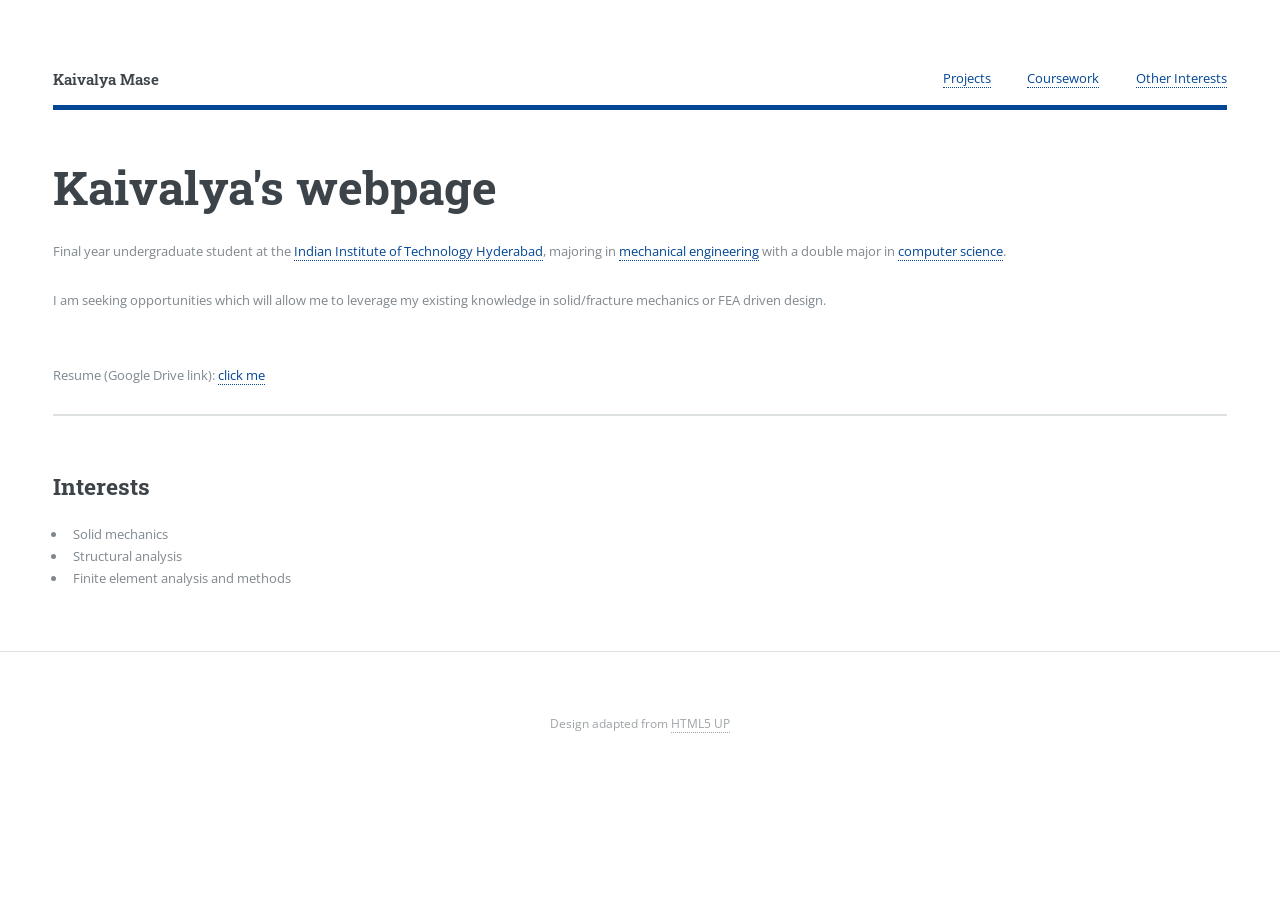
==== commit 81db3d13: "Update index.html" ====
--- a/index.html
+++ b/index.html
@@ -10,6 +10,7 @@
 		<meta charset="utf-8" />
 		<meta name="viewport" content="width=device-width, initial-scale=1, user-scalable=no" />
 		<link rel="stylesheet" href="assets/css/main.css" />
+		<link rel="icon" type="image/png" href="assets/images/favicon.png">
 	</head>
 	<body class="is-preload">
 
@@ -40,7 +41,12 @@
 											<h1 style = "text-align: left;">Kaivalya's webpage</h1>
 											<!--<p><small>Created using html5</small></p> -->
 										</header>
-										<p>Third year (completed) undergraduate student at the <a href="https://iith.ac.in/">Indian Institute of Technology Hyderabad</a>, majoring in <a href="https://mae.iith.ac.in/">mechanical engineering</a> with a double major in <a href = "https://cse.iith.ac.in/">computer science</a>.</p>
+										<p>
+											Final year undergraduate student at the <a href="https://iith.ac.in/">Indian Institute of Technology Hyderabad</a>, majoring in <a href="https://mae.iith.ac.in/">mechanical engineering</a> with a double major in <a href = "https://cse.iith.ac.in/">computer science</a>.
+										</p>
+										<p>
+											I am seeking opportunities which will allow me to leverage my existing knowledge in solid/fracture mechanics or FEA driven design.
+										</p>
 										<!--
 										<ul class="actions">
 											<li><a href="#" class="button big">Learn More</a></li>
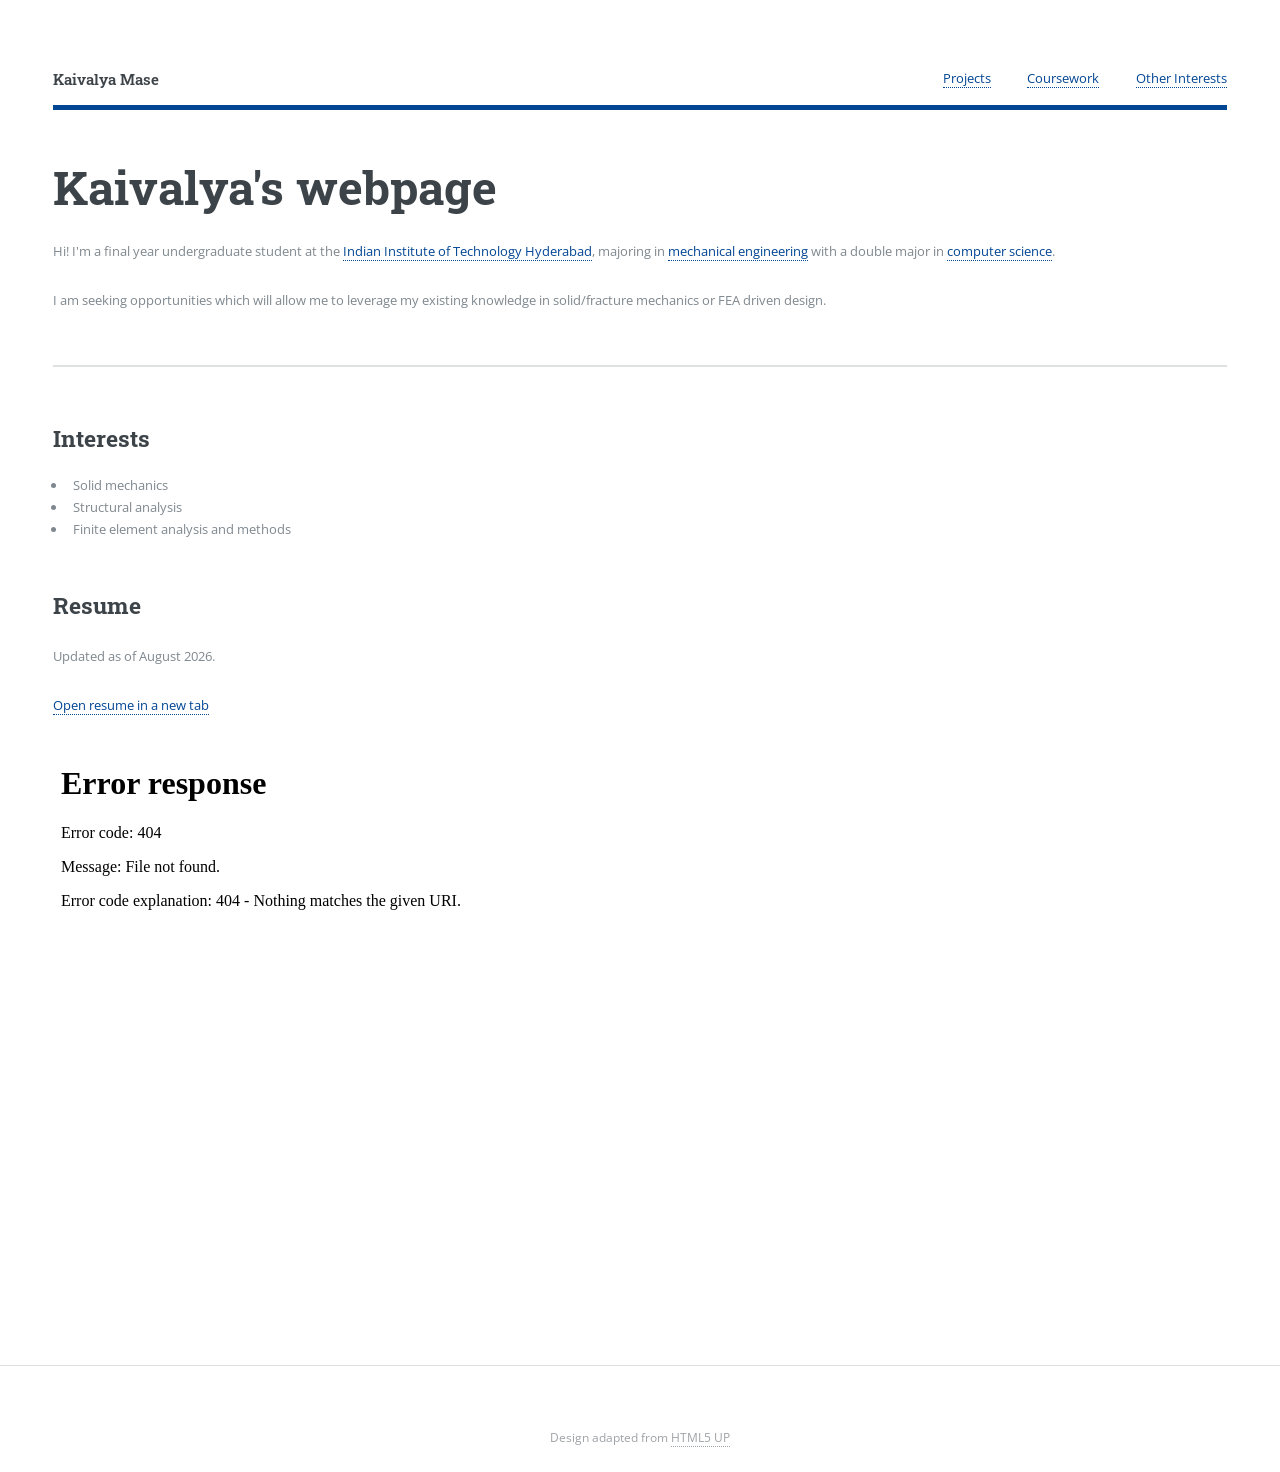
==== commit 54b289d4: "Update index.html" ====
--- a/index.html
+++ b/index.html
@@ -42,7 +42,7 @@
 											<!--<p><small>Created using html5</small></p> -->
 										</header>
 										<p>
-											Final year undergraduate student at the <a href="https://iith.ac.in/">Indian Institute of Technology Hyderabad</a>, majoring in <a href="https://mae.iith.ac.in/">mechanical engineering</a> with a double major in <a href = "https://cse.iith.ac.in/">computer science</a>.
+											Hi! I'm a final year undergraduate student at the <a href="https://iith.ac.in/">Indian Institute of Technology Hyderabad</a>, majoring in <a href="https://mae.iith.ac.in/">mechanical engineering</a> with a double major in <a href = "https://cse.iith.ac.in/">computer science</a>.
 										</p>
 										<p>
 											I am seeking opportunities which will allow me to leverage my existing knowledge in solid/fracture mechanics or FEA driven design.
@@ -61,16 +61,11 @@
 									-->
 									
 								</section>
-							<div class="content">
-											<p>
-												Resume (Google Drive link): <a href="https://drive.google.com/file/d/1CzSXFOZEhD34NlR-c3jUuf8fWXaLIfVa/view?usp=drive_link">click me</a>
-											</p>
-									</div>
 
-							<!--Interests section-->
+								<!--Interests section-->
 								<section id = "Interests">
 									<div class="content">
-										<header>
+										<header class = 'content'>
 											<h2 style = "text-align: left;">Interests</h2>
 											<p>
 												 <ul>
@@ -82,6 +77,29 @@
 										</header>
 									</div>
 								</section>
+
+								<div class = "resume-container">
+							<section id="resume">
+								<header class = 'content'>
+									<h2 style = "text-align: left;">Resume</h2>
+								</header>
+								<p>
+									Updated as of August 2026.
+								</p>
+								<p>
+        							<a href="assets\pdf_docs\Resume_Kaivalya_Aug_2026.pdf" target="_blank">
+            						Open resume in a new tab
+        							</a>
+    							</p>
+								<iframe
+									src = "assets\pdf_docs\Resume_Kaivalya_Aug_2026.pdf"
+									width = '50%'
+									height = '600'>
+								</iframe>
+							</section>
+							</div>
+
+							
 					</div>
 				<!--Footer-->
 					<footer id="footer">
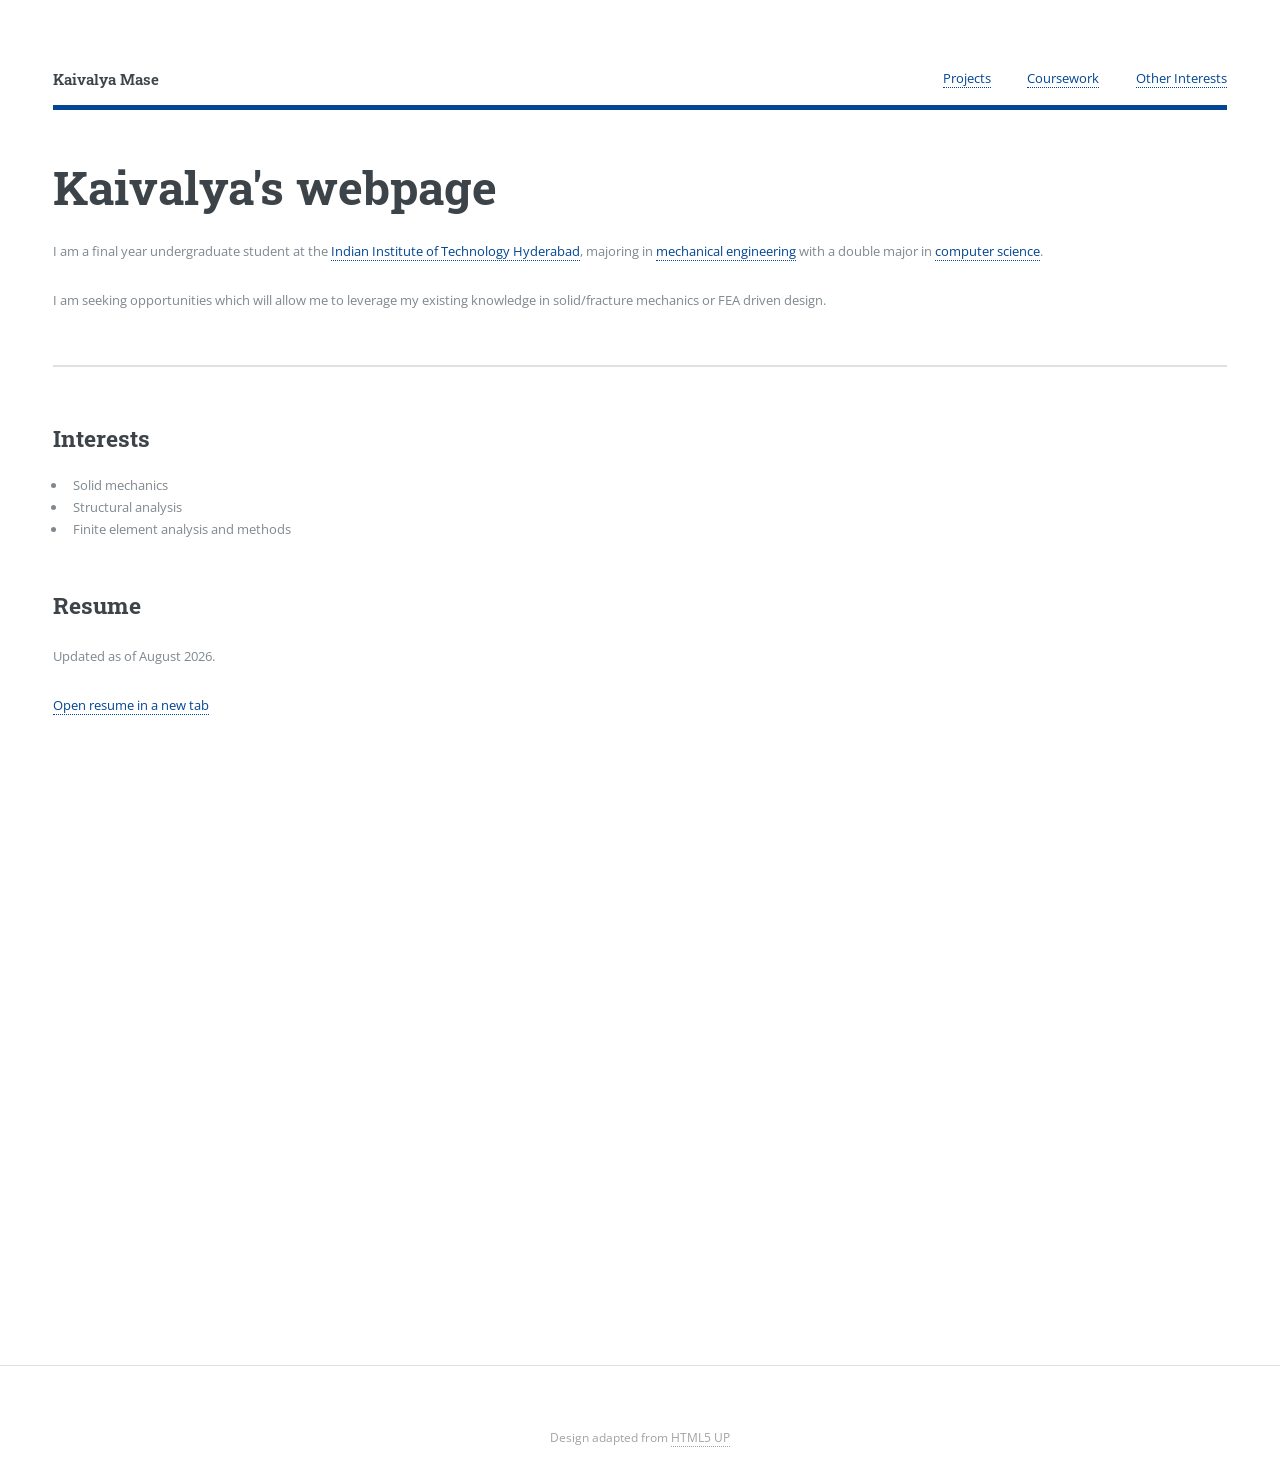
==== commit 5d905ada: "Update index.html" ====
--- a/index.html
+++ b/index.html
@@ -42,7 +42,7 @@
 											<!--<p><small>Created using html5</small></p> -->
 										</header>
 										<p>
-											Hi! I'm a final year undergraduate student at the <a href="https://iith.ac.in/">Indian Institute of Technology Hyderabad</a>, majoring in <a href="https://mae.iith.ac.in/">mechanical engineering</a> with a double major in <a href = "https://cse.iith.ac.in/">computer science</a>.
+											I am a final year undergraduate student at the <a href="https://iith.ac.in/">Indian Institute of Technology Hyderabad</a>, majoring in <a href="https://mae.iith.ac.in/">mechanical engineering</a> with a double major in <a href = "https://cse.iith.ac.in/">computer science</a>.
 										</p>
 										<p>
 											I am seeking opportunities which will allow me to leverage my existing knowledge in solid/fracture mechanics or FEA driven design.
@@ -87,7 +87,7 @@
 									Updated as of August 2026.
 								</p>
 								<p>
-        							<a href="assets\pdf_docs\Resume_Kaivalya_Aug_2026.pdf" target="_blank">
+        							<a href="assets\pdf_docs\Kaivalya_CV_Sept2026.pdf" target="_blank">
             						Open resume in a new tab
         							</a>
     							</p>
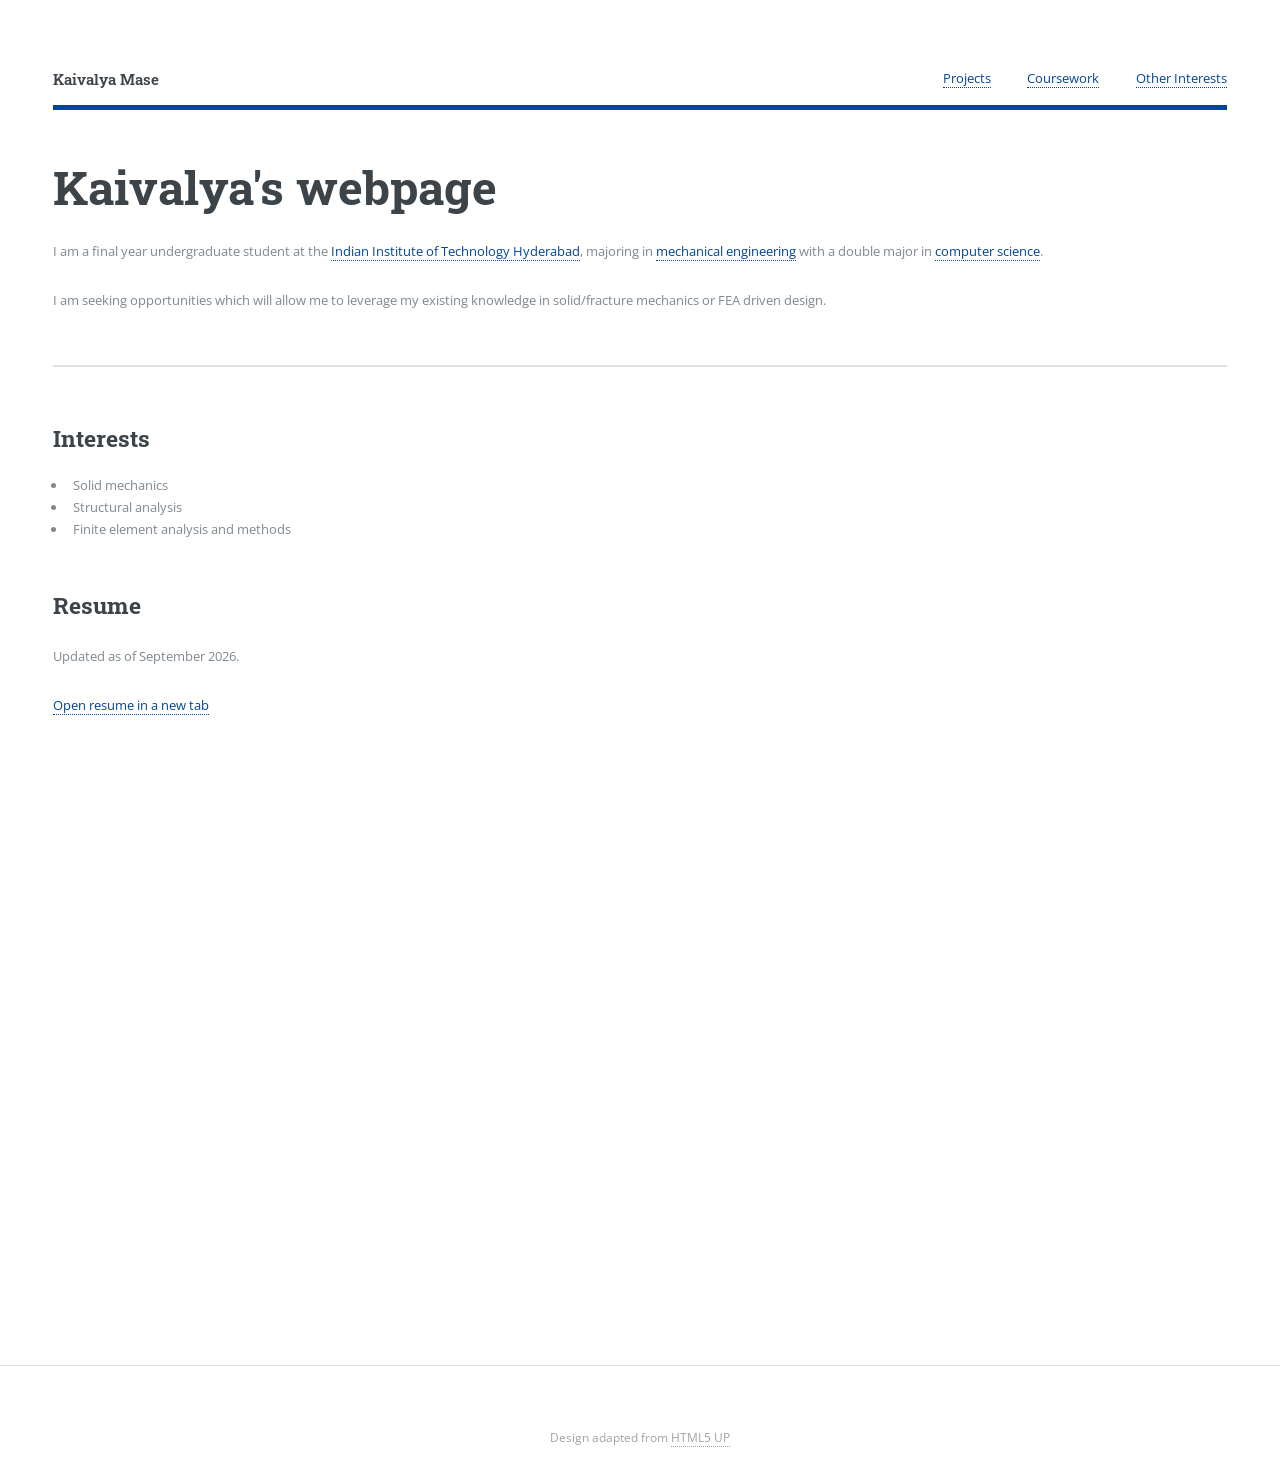
==== commit b3a8bfe1: "Restore index.html with original content" ====
--- a/index.html
+++ b/index.html
@@ -84,7 +84,7 @@
 									<h2 style = "text-align: left;">Resume</h2>
 								</header>
 								<p>
-									Updated as of August 2026.
+									Updated as of September 2026.
 								</p>
 								<p>
         							<a href="assets\pdf_docs\Kaivalya_CV_Sept2026.pdf" target="_blank">
@@ -92,7 +92,7 @@
         							</a>
     							</p>
 								<iframe
-									src = "assets\pdf_docs\Resume_Kaivalya_Aug_2026.pdf"
+									src = "assets/pdf_docs/Kaivalya_CV_Sept2026.pdf"
 									width = '50%'
 									height = '600'>
 								</iframe>
